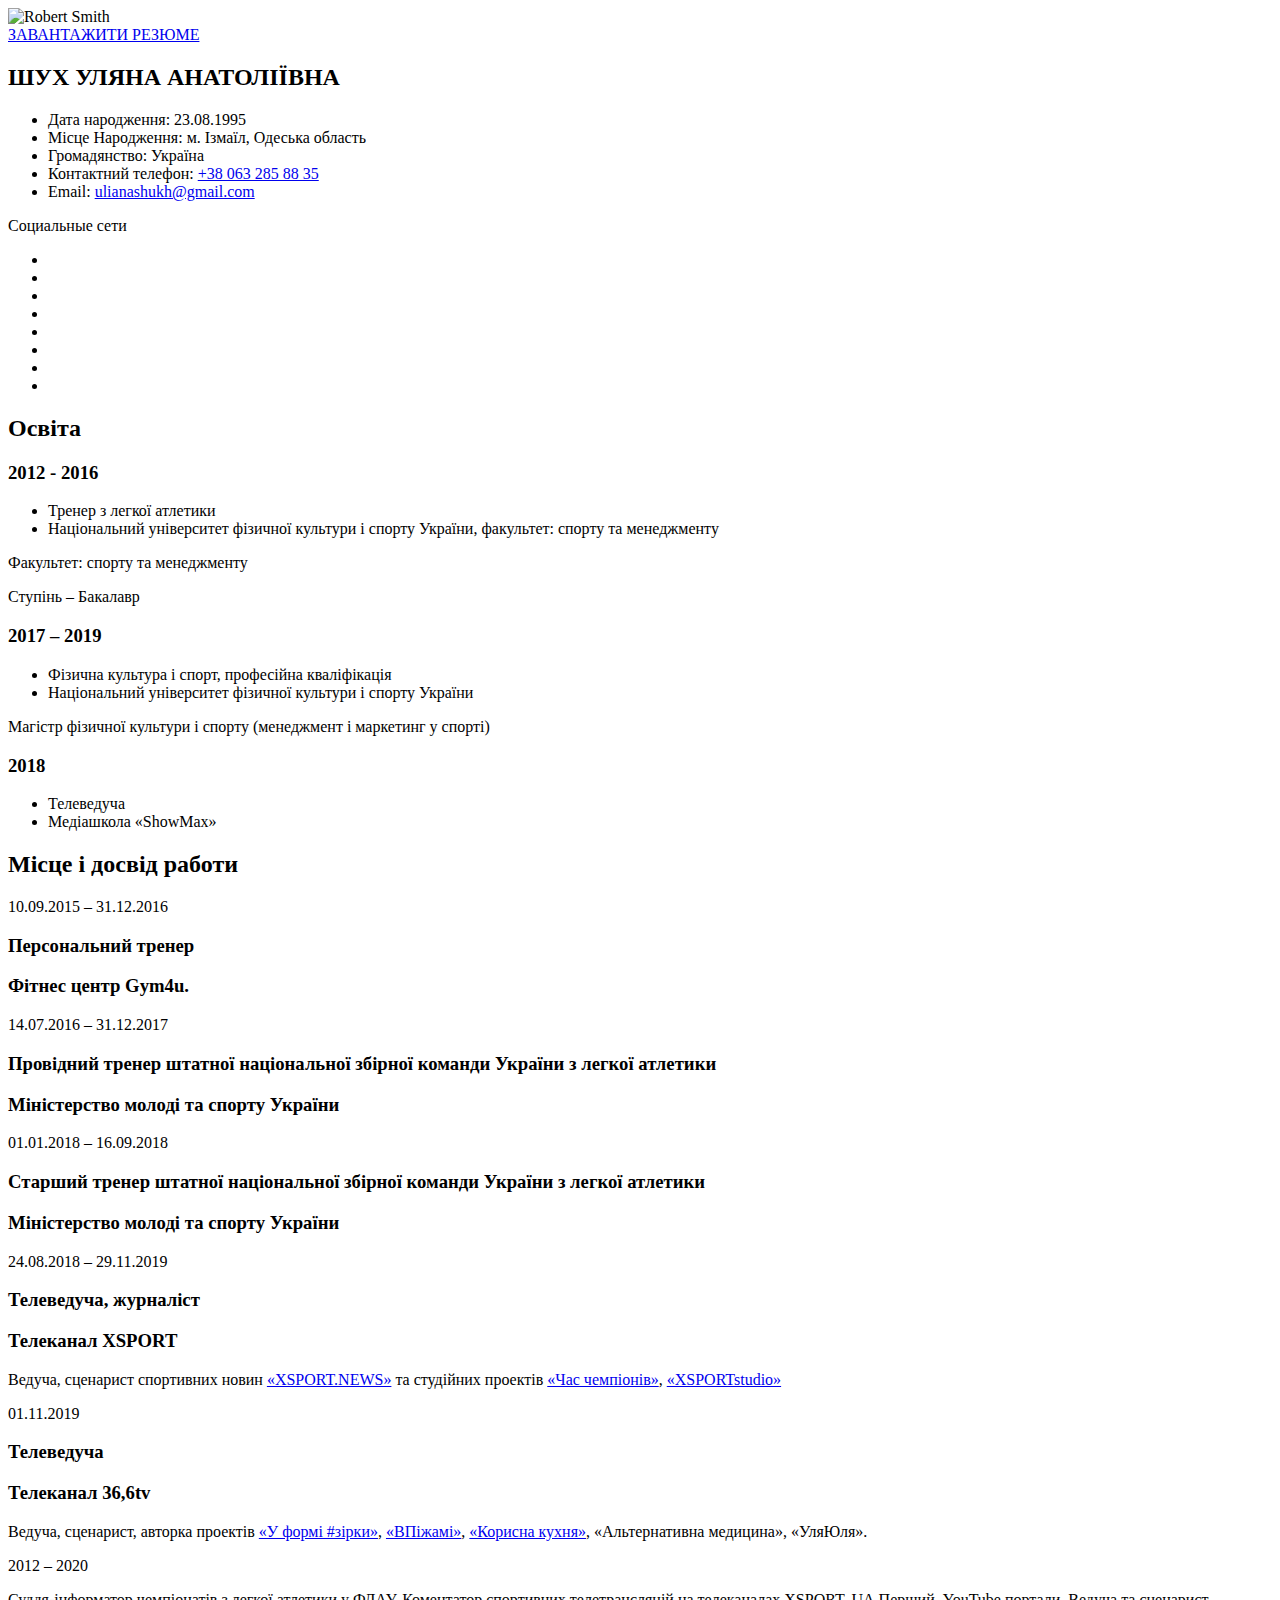
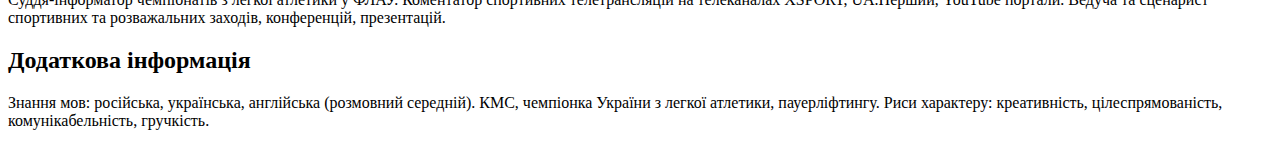
==== index.html @ e4f602ef "fix" ====
<!DOCTYPE html>
<html lang="en">
<head>
    <!-- Meta -->
    <meta charset="UTF-8"/>
    <meta http-equiv="X-UA-Compatible" content="IE=edge">
    <meta name="viewport" content="width=device-width, initial-scale=1">
    <meta name="description" content="RStill - CV/Resume">
    <meta name="keywords" content="cv, resume, portfolio, creative, modern">
    <meta name="author" content="Hamza Gourram">
    <!-- Page Title -->
    <title>RStill - CV/Resume</title>
    <!-- Styles -->
    <link rel="stylesheet" href="css/bootstrap.css">
    <link rel="stylesheet" href="css/font-awesome.min.css">
    <link rel="stylesheet" href="css/tootik.css">
    <link rel="stylesheet" href="css/magnific-popup.css">
    <link rel="stylesheet" href="css/swiper.css">
    <link rel="stylesheet" href="css/animate.css">
    <link rel="stylesheet" href="css/style.css">
    <!-- Light & Dark Color -->
    <link rel="stylesheet" id="light-dark" href="css/colors/light.css">
    <!-- Theme Color -->
    <link rel="stylesheet" id="colors" href="css/colors/color1-0487cc.css">
    <!-- Responsive style -->
    <link rel="stylesheet" href="css/responsive.css">
    <!-- Favicon -->
    <link rel="shortcut icon" type="image/ico" href="images/favicon.png">
    <!-- Google Fonts -->
    <link rel="stylesheet" href="https://fonts.googleapis.com/css?family=Oswald:300,400,700|PT+Sans+Narrow:400,700">
</head>
<body>
<div class="content">
    <!-- #LOADER# --> <!-- other loader : http://tobiasahlin.com/spinkit/ -->
    <div class="loading-overlay">
        <div class="spinner">
            <div class="rect1"></div>
            <div class="rect2"></div>
            <div class="rect3"></div>
            <div class="rect4"></div>
            <div class="rect5"></div>
        </div>
    </div>

</div>
<!-- #SCROLL-TOP# -->
<div class="scroll-top" data-tootik="" data-tootik-conf="invert no-arrow no-fading">
    <i class="fa fa-arrow-up"></i>
</div>
<!-- #CONTAINER# -->
<div class="container">
    <!-- #ABOUT# -->
    <section id="about" class="section section-about wow fadeInUp">
        <div class="profile">
            <div class="row">
                <div class="col-sm-4">
                    <div class="photo-profile">
                        <img src="images/avatar.jpg" alt="Robert Smith">
                    </div>
                    <a href="Шух Уляна резюме.doc" target="cv">
                        <div class="download-resume">
                            <i class="fa fa-cloud-download" aria-hidden="true"></i>
                            <span class="text-download">ЗАВАНТАЖИТИ РЕЗЮМЕ</span>
                        </div>
                    </a>
                </div>
                <div class="col-sm-8">
                    <div class="info-profile">
                        <h2>ШУХ УЛЯНА АНАТОЛІЇВНА</h2>
                        <div class="row">
                            <div class="col-sm-12 mt-10">
                                <ul class="ul-info">
                                    <li class="li-info">
                                        <span class="title-info">Дата народження: </span>
                                        <span class="info">23.08.1995</span>
                                    </li>
                                    <li class="li-info">
                                        <span class="title-info">Місце Народження: </span>
                                        <span class="info"> м. Ізмаїл, Одеська область</span>
                                    </li>
                                    <li class="li-info">
                                        <span class="title-info">Громадянство: </span>
                                        <span class="info">Україна</span>
                                    </li>
                                    <li class="li-info">
                                        <span class="title-info">Контактний телефон: </span>
                                        <span class="info"><a class="btn-link" href="tel:3800632858835">+38 063 285 88 35</a></span>
                                    </li>
                                    <li class="li-info">
                                        <span class="title-info">Email: </span>
                                        <span class="info"><a class="btn-link" href="mailto:ulianashukh@gmail.com">ulianashukh@gmail.com</a></span>
                                    </li>
                                </ul>
                            </div>

                            <div class="col-sm-12 mt-10">
                                <span class="title-links">Социальные сети</span>
                                <ul class="ul-social-links">
                                    <li class="li-social-links">
                                        <a href="https://www.facebook.com/uliana.shukh" data-tootik="Facebook"
                                           data-tootik-conf="square">
                                            <i class="fa fa-facebook" aria-hidden="true"></i>
                                        </a>
                                    </li>
                                    <li class="li-social-links">
                                        <a href="#" data-tootik="Twitter" data-tootik-conf="square"><i
                                            class="fa fa-twitter" aria-hidden="true"></i></a>
                                    </li>
                                    <li class="li-social-links">
                                        <a href="#" data-tootik="Google Plus" data-tootik-conf="square"><i
                                            class="fa fa-google-plus" aria-hidden="true"></i></a>
                                    </li>
                                    <li class="li-social-links">
                                        <a href="#" data-tootik="Linkedin" data-tootik-conf="square"><i
                                            class="fa fa-linkedin" aria-hidden="true"></i></a>
                                    </li>
                                    <li class="li-social-links">
                                        <a href="#" data-tootik="Dribbble" data-tootik-conf="square"><i
                                            class="fa fa-dribbble" aria-hidden="true"></i></a>
                                    </li>
                                    <li class="li-social-links">
                                        <a href="#" data-tootik="Pinterest" data-tootik-conf="square"><i
                                            class="fa fa-pinterest-p" aria-hidden="true"></i></a>
                                    </li>
                                    <li class="li-social-links">
                                        <a href="#" data-tootik="Vimeo" data-tootik-conf="square"><i class="fa fa-vimeo"
                                                                                                     aria-hidden="true"></i></a>
                                    </li>
                                    <li class="li-social-links">
                                        <a href="#" data-tootik="Behance" data-tootik-conf="square"><i
                                            class="fa fa-behance" aria-hidden="true"></i></a>
                                    </li>
                                </ul>
                            </div>
                        </div>
                    </div>
                </div>
            </div>
        </div>
    </section>
    <!-- #EDUCATION# -->
    <section id="education" class="section section-education wow fadeInUp" data-wow-offset="40">
        <div class="header-section">
            <h2 class="h2-section">Освіта</h2>
        </div>
        <div class="row">
            <!-- single education -->
            <div class="col-sm-4">
                <div class="education-content">
                    <div class="period">
                        <h3>2012 - 2016 </h3>
                    </div>
                    <ul class="ul-education">
                        <li class="li-specialty">
                            <div class="specialty">
                                <span class="education-icon"><i class="fa fa-file-text"></i></span>
                                <span class="specialty-name">Тренер з легкої атлетики</span>
                            </div>
                        </li>
                        <li class="li-university">
                            <div class="university">
                                <span class="education-icon"><i class="fa fa-university"></i></span>
                                <span class="university-name">Національний університет фізичної культури і спорту України, факультет: спорту та менеджменту</span>
                            </div>
                        </li>
                    </ul>
                    <p class="prg-education">
                        Факультет: спорту та менеджменту
                    </p>
                    <p class="prg-education">
                        Ступінь – Бакалавр
                    </p>
                </div>
            </div>
            <div class="col-sm-4">
                <div class="education-content">
                    <div class="period">
                        <h3>2017 – 2019</h3>
                    </div>
                    <ul class="ul-education">
                        <li class="li-specialty">
                            <div class="specialty">
                                <span class="education-icon"><i class="fa fa-file-text"></i></span>
                                <span class="specialty-name">Фізична культура і спорт, професійна кваліфікація</span>
                            </div>
                        </li>
                        <li class="li-university">
                            <div class="university">
                                <span class="education-icon"><i class="fa fa-university"></i></span>
                                <span class="university-name">Національний університет фізичної культури і спорту України</span>
                            </div>
                        </li>
                    </ul>
                    <p class="prg-education">Магістр фізичної культури і спорту (менеджмент і маркетинг у спорті)</p>
                </div>
            </div>
            <!-- / single education -->
            <!-- single education -->
            <div class="col-sm-4">
                <div class="education-content">
                    <div class="period">
                        <h3>2018</h3>
                    </div>
                    <ul class="ul-education">
                        <li class="li-specialty">
                            <div class="specialty">
                                <span class="education-icon"><i class="fa fa-file-text"></i></span>
                                <span class="specialty-name">Телеведуча</span>
                            </div>
                        </li>
                        <li class="li-university">
                            <div class="university">
                                <span class="education-icon"><i class="fa fa-university"></i></span>
                                <span class="university-name">Медіашкола «ShowMax»</span>
                            </div>
                        </li>
                    </ul>
                </div>
            </div>
            <!-- / single education -->
            <div class="clearfix"></div>
        </div>
    </section>
    <!-- #EXPERIENCE# -->
    <section id="experience" class="section section-experience wow fadeInUp" data-wow-offset="40">
        <div class="header-section">
            <h2 class="h2-section">Місце і досвід работи</h2>
        </div>
        <div class="row">
            <div class="col-md-10 col-md-offset-1">
                <div class="all-experience">
                    <!-- single experience -->
                    <div class="experience-content">
                        <span class="period-experience">10.09.2015 – 31.12.2016</span>
                        <h3 class="specialty-name">Персональний тренер</h3>
                        <h3 class="company-name">Фітнес центр Gym4u. </h3>
                    </div>
                    <!-- / single experience -->
                    <!-- single experience -->
                    <div class="experience-content">
                        <span class="period-experience">14.07.2016 – 31.12.2017</span>
                        <h3 class="specialty-name">Провідний тренер штатної національної збірної команди України з
                            легкої атлетики</h3>
                        <h3 class="company-name">Міністерство молоді та спорту України</h3>
                    </div>
                    <!-- / single experience -->
                    <!-- single experience -->
                    <div class="experience-content">
                        <span class="period-experience">01.01.2018 – 16.09.2018</span>
                        <h3 class="specialty-name">Старший тренер штатної національної збірної команди України з легкої
                            атлетики</h3>
                        <h3 class="company-name">Міністерство молоді та спорту України</h3>
                    </div>
                    <!-- / single experience -->
                    <!-- single experience -->
                    <div class="experience-content">
                        <span class="period-experience">24.08.2018 – 29.11.2019</span>
                        <h3 class="specialty-name">Телеведуча, журналіст</h3>
                        <h3 class="company-name">Телеканал XSPORT</h3>
                        <p class="prg-experience">
                            Ведуча, сценарист спортивних новин
                            <a class="btn-link"
                               href="https://www.youtube.com/watch?v=LKYdpkXQ7X0&list=PLp3A_MAY3h82nYWn-TlZmPXX358Zjs1hC&index=2"
                               target="_blank">«XSPORT.NEWS»</a>
                            та студійних проектів <a class="btn-link"
                                                     href="https://www.youtube.com/watch?v=8VH1r0RwEE0&t=576s"
                                                     target="_blank">«Час чемпіонів»</a>,
                            <a class="btn-link"
                               href="https://www.youtube.com/watch?v=KNBid8cqXUU&list=PLp3A_MAY3h830r8Bym9mxbstnNJk0Ia8Q&index=20"
                               target="_blank">«XSPORTstudio»</a>
                        </p>
                    </div>
                    <div class="experience-content">
                        <span class="period-experience">01.11.2019</span>
                        <h3 class="specialty-name">Телеведуча</h3>
                        <h3 class="company-name">Телеканал 36,6tv</h3>
                        <p class="prg-experience">
                            Ведуча, сценарист, авторка проектів
                            <a class="btn-link"
                               href="https://www.youtube.com/watch?v=B4GrgSyUKIA&list=PLp3A_MAY3h82lOvPXXKpkxhJaLwfg46ZH&index=6"
                               target="_blank">«У формі #зірки»</a>,
                            <a class="btn-link"
                               href="https://www.youtube.com/watch?v=IXKCr9SIGls&list=PLp3A_MAY3h814c1NunYogcoFn-JbVfKMP&index=3"
                               target="_blank">«ВПіжамі»</a>,
                            <a class="btn-link" href="https://www.youtube.com/watch?v=HczoPmeX-Xw " target="_blank">«Корисна
                                кухня»</a>,
                            «Альтернативна медицина», «УляЮля».
                        </p>
                    </div>
                    <div class="experience-content">
                        <span class="period-experience">2012 – 2020</span>
                        <p class="prg-experience">
                            Суддя-інформатор чемпіонатів з легкої атлетики у ФЛАУ. Коментатор спортивних телетрансляцій
                            на телеканалах XSPORT, UA.Перший, YouTube портали. Ведуча та сценарист спортивних та
                            розважальних заходів, конференцій, презентацій.
                        </p>
                    </div>
                    <!-- / single experience -->
                </div>
            </div>
        </div>
    </section>
    <!-- #INTERESTS# -->
    <section id="interests" class="section section-interests wow fadeInUp" data-wow-offset="40">
        <div class="header-section">
            <h2 class="h2-section">Додаткова інформація</h2>
        </div>
        <div class="text-interests">
            <p>
                Знання мов: російська, українська, англійська (розмовний середній). КМС, чемпіонка України з легкої атлетики, пауерліфтингу. Риси характеру: креативність, цілеспрямованість, комунікабельність, гручкість.
            </p>
        </div>
    </section>
</div>
<!-- #JQUERY-PLUGINS# -->
<script src="js/jquery.min.js"></script>
<script src="js/bootstrap.min.js"></script>
<script src="js/jquery.magnific-popup.min.js"></script>
<script src="js/swiper.min.js"></script>
<script src="js/jquery.easypiechart.min.js"></script>
<script src="js/wow.min.js"></script>
<script src="js/validator.min.js"></script>
<script src="js/form-scripts.js"></script>
<script src="js/script.js"></script>
</body>
</html>
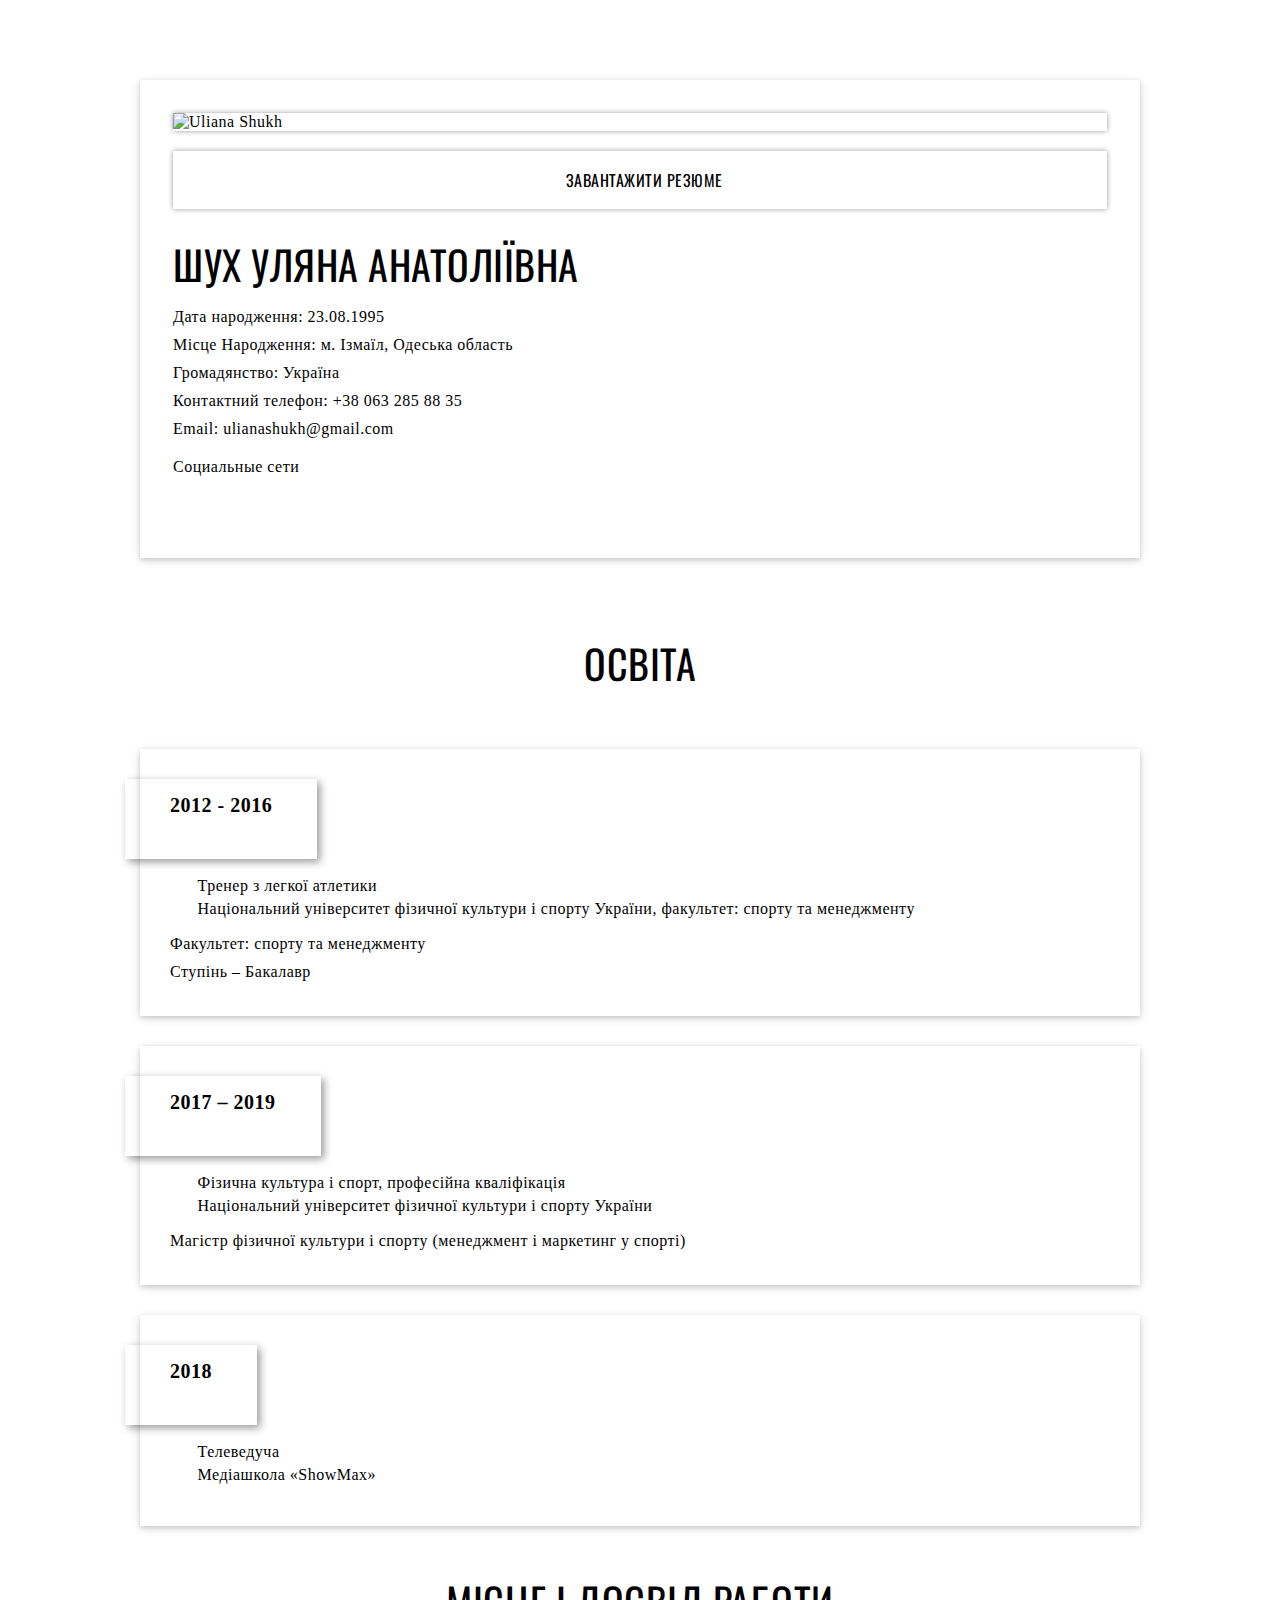
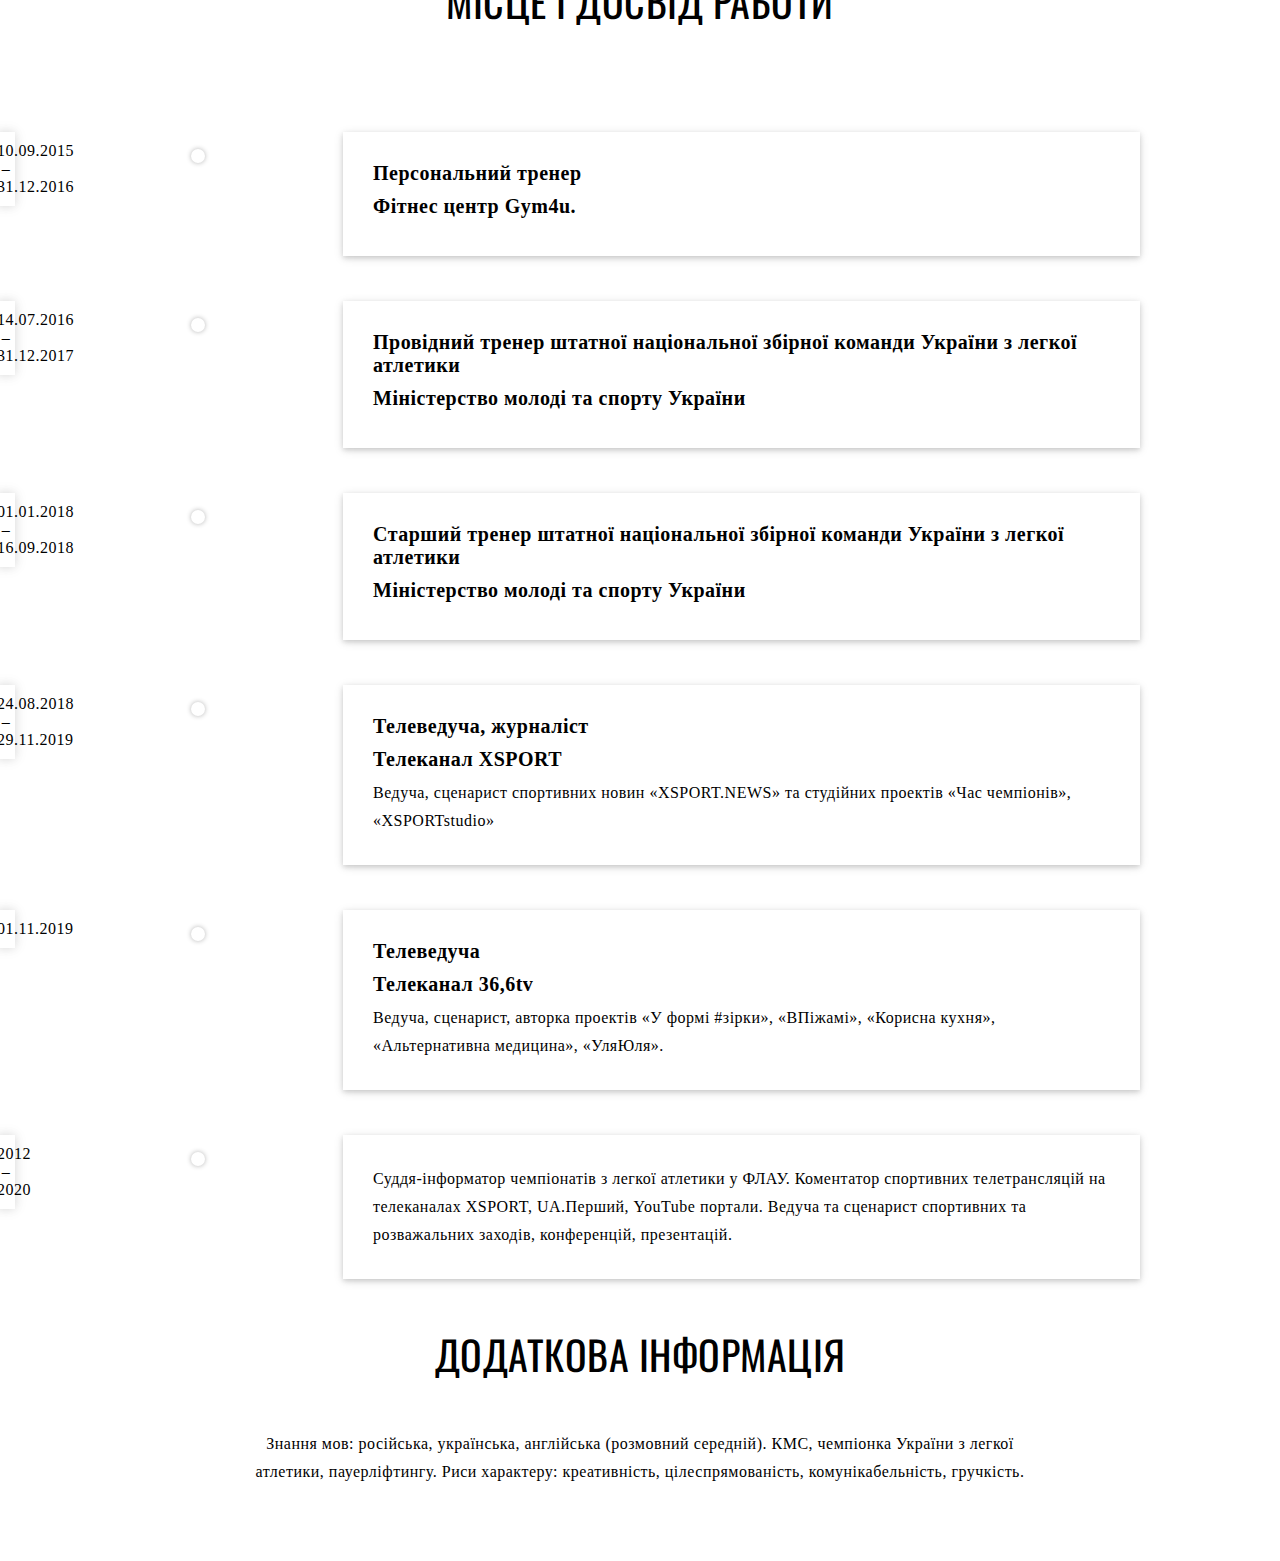
==== commit 87c35b30: "fix" ====
--- a/index.html
+++ b/index.html
@@ -9,7 +9,7 @@
     <meta name="keywords" content="cv, resume, portfolio, creative, modern">
     <meta name="author" content="Hamza Gourram">
     <!-- Page Title -->
-    <title>RStill - CV/Resume</title>
+    <title>Резюме</title>
     <!-- Styles -->
     <link rel="stylesheet" href="css/bootstrap.css">
     <link rel="stylesheet" href="css/font-awesome.min.css">
@@ -55,7 +55,7 @@
             <div class="row">
                 <div class="col-sm-4">
                     <div class="photo-profile">
-                        <img src="images/avatar.jpg" alt="Robert Smith">
+                        <img src="images/avatar.jpg" alt="Uliana Shukh">
                     </div>
                     <a href="Шух Уляна резюме.doc" target="cv">
                         <div class="download-resume">
--- a/css/style.css
+++ b/css/style.css
@@ -0,0 +1,1312 @@
+/*************************
+ * 
+ *
+ * 1 - LOADER
+ * 2 - MENU
+ * 3 - THEME-OPTION
+ * 4 - SCROLL-TOP
+ * 5 - CONTAINER
+ *     5-1 - ABOUT
+ *     5-2 - SKILLS
+ *     5-3 - EDUCATION
+ *     5-4 - EXPERIENCE
+ *     5-5 - PORTFOLIO
+ *     5-6 - PRICING
+ *     5-7 - TESTIMONIALS
+ *     5-8 - INTERESTS
+ *     5-9 - BLOG
+ *     5-10 - CONTACT-US
+ *
+ *
+ *************************/
+
+
+/****  COMMON SECTIONS STYLE ****/
+
+* {
+    letter-spacing: .5px;
+}
+
+html, body, div, span, applet, object, iframe, h1, h2, h3, h4, h5, h6, p, blockquote, pre, a, abbr, acronym, address, big, cite, code, del, dfn, em, font, ins, kbd, q, s, samp, small, strike, strong, sub, sup, tt, var, dl, dt, dd, ol, ul, li, fieldset, form, label, legend, table, caption, tbody, tfoot, thead, tr, th, td {
+    padding: 0;
+    margin: 0;
+}
+
+a, a:hover, a:focus {
+    text-decoration: none;
+    color: inherit;
+}
+
+ul {
+    list-style: none;
+}
+
+.section {
+    margin-bottom: 75px;
+}
+
+.section-about,
+.section-skills .professional-skills,
+.section-skills .additional-skills,
+.section-education .education-content,
+.section-experience .icon-experience,
+.section-experience .experience-content,
+.section-portfolio .item-portfolio,
+.section-pricing .pricing-content,
+.section-testimonials .swiper-slide,
+.section-blog .blog-content,
+.section-contact-us .form-content,
+.section-contact-us .info-content {
+    box-shadow: 0 2px 5px 0 rgba(0, 0, 0, 0.15), 0 2px 10px 0 rgba(0, 0, 0, 0.11);
+}
+
+.section .header-section {
+    text-align: center;
+}
+
+.section h2 {
+    display: inline-block;
+    font-weight: normal;
+    text-transform: uppercase;
+}
+
+.section .h2-section {
+    margin-bottom: 56px;
+}
+
+.section h2,
+.section-pricing .pricing-price .number {
+    font-size: 40px;
+}
+
+.menu .logo {
+    font-size: 38px;
+}
+
+.section h3 {
+    font-size: 20px;
+}
+
+.section p,
+.section h4,
+.section-about .available i,
+.section-about .available span,
+.theme-option h4,
+.section-contact-us input[type="submit"] {
+    font-size: 16px;
+}
+
+.section-about .li-social-links a,
+.section-pricing .most-populaire span,
+.section-blog .read-more,
+.section-blog .load-more span,
+.section-blog h4,
+.section-blog .blog-detail .ul-detail,
+.single-blog .populaire-posts ul {
+    font-size: 14px;
+}
+
+.section h2,
+.section-about .download-resume {
+    font-family: 'Oswald', sans-serif;
+}
+
+.section p {
+    line-height: 28px;
+}
+
+/**** CONTENT ****/
+
+.content {
+    font-family: 'PT Sans Narrow', sans-serif;
+    font-size: 16px;
+}
+
+.container {
+    width: 100%;
+    max-width: 1000px;
+    padding-right: 15px;
+    padding-left: 15px;
+    margin: 0 auto;
+}
+
+/**** 1 - LOADER ****/
+
+.loading-overlay {
+    padding-top: 13%;
+    position: fixed;
+    left: 0;
+    top: 0;
+    width: 100%;
+    height: 100%;
+    z-index: 99999;
+}
+
+.spinner {
+    margin: 100px auto;
+    width: 50px;
+    height: 50px;
+    text-align: center;
+    font-size: 10px;
+}
+
+.spinner > div {
+    height: 100%;
+    width: 6px;
+    display: inline-block;
+
+    -webkit-animation: sk-stretchdelay 1.2s infinite ease-in-out;
+    animation: sk-stretchdelay 1.2s infinite ease-in-out;
+}
+
+.spinner .rect2 {
+    -webkit-animation-delay: -1.1s;
+    animation-delay: -1.1s;
+}
+
+.spinner .rect3 {
+    -webkit-animation-delay: -1.0s;
+    animation-delay: -1.0s;
+}
+
+.spinner .rect4 {
+    -webkit-animation-delay: -0.9s;
+    animation-delay: -0.9s;
+}
+
+.spinner .rect5 {
+    -webkit-animation-delay: -0.8s;
+    animation-delay: -0.8s;
+}
+
+@-webkit-keyframes sk-stretchdelay {
+    0%, 40%, 100% {
+        -webkit-transform: scaleY(0.4)
+    }
+    20% {
+        -webkit-transform: scaleY(1.0)
+    }
+}
+
+@keyframes sk-stretchdelay {
+    0%, 40%, 100% {
+        transform: scaleY(0.4);
+        -webkit-transform: scaleY(0.4);
+    }
+    20% {
+        transform: scaleY(1.0);
+        -webkit-transform: scaleY(1.0);
+    }
+}
+
+/****  2 - MENU ****/
+
+.menu {
+    position: fixed;
+    left: -160px;
+    padding-top: 30px;
+    width: 160px;
+    height: 100%;
+    text-align: center;
+    box-shadow: 0 0 10px rgba(0, 0, 0, .1), 0 0 15px rgba(0, 0, 0, .08);
+    transition: left .6s;
+    z-index: 20;
+}
+
+.menu .logo {
+    display: inline-block;
+    padding: 9px 15px;
+    margin-bottom: 30px;
+    font-weight: bold;
+    text-transform: uppercase;
+}
+
+.menu .menu-content {
+    position: relative;
+    height: calc(100% - 127px);
+    overflow: auto;
+}
+
+.menu a {
+    display: block;
+    height: 47px;
+    line-height: 47px;
+    font-weight: bold;
+    transition: all .2s;
+    cursor: pointer;
+}
+
+.menu .open-menu {
+    position: absolute;
+    top: 0;
+    left: 160px;
+    width: 30px;
+    height: 30px;
+    padding-top: 3px;
+    cursor: pointer;
+}
+
+/****  3 - THEME-OPTION ****/
+
+.theme-option {
+    position: fixed;
+    right: -227px;
+    top: 50px;
+    padding: 20px 30px;
+    text-align: center;
+    border-right: none;
+    border-bottom-left-radius: 5px;
+    transition: right .6s;
+    z-index: 30;
+}
+
+.theme-option .light-dark-theme li {
+    display: inline-block;
+}
+
+.theme-option i {
+    transition: all .4s;
+}
+
+.theme-option .light-dark-theme span {
+    display: inline-block;
+    margin: 13px 20px 20px;
+    width: 34px;
+    height: 34px;
+    border-radius: 50%;
+    font-size: 12px;
+    line-height: 32px;
+    cursor: pointer;
+}
+
+.theme-option .light span {
+    background-color: #ffffff;
+}
+
+.theme-option .dark span {
+    background-color: #000000;
+    color: #ffffff;
+}
+
+.theme-option .dark i {
+    opacity: 0;
+}
+
+.theme-option .colors-theme h4 {
+    margin-bottom: 14px;
+}
+
+.theme-option .colors-theme li {
+    display: inline-block;
+}
+
+.theme-option .colors-theme span {
+    display: inline-block;
+    margin: 4px 2px;
+    width: 34px;
+    height: 34px;
+    border-radius: 50%;
+    font-size: 12px;
+    line-height: 32px;
+    cursor: pointer;
+}
+
+.theme-option .colors-theme i {
+    color: #ffffff;
+    opacity: 0;
+}
+
+.theme-option .color1 span {
+    background-color: #0487cc;
+}
+
+.theme-option .color1 i {
+    opacity: 1;
+}
+
+.theme-option .color2 span {
+    background-color: #f23a3a;
+}
+
+.theme-option .color3 span {
+    background-color: #2eac6d;
+}
+
+.theme-option .color4 span {
+    background-color: #f35b25;
+}
+
+.theme-option .color5 span {
+    background-color: #f6416c;
+}
+
+.theme-option .color6 span {
+    background-color: #ff9999;
+}
+
+.theme-option .color7 span {
+    background-color: #00adb5;
+}
+
+.theme-option .color8 span {
+    background-color: #00cf95;
+}
+
+.theme-option .color9 span {
+    background-color: #827055;
+}
+
+.theme-option .color10 span {
+    background-color: #8200ff;
+}
+
+.theme-option .color11 span {
+    background-color: #e4c144;
+}
+
+.theme-option .color12 span {
+    background-color: #5457a6;
+}
+
+.theme-option .open-theme {
+    position: absolute;
+    width: 40px;
+    height: 40px;
+    top: -2px;
+    left: -40px;
+    padding-top: 6px;
+    padding-right: 4px;
+    border-right: none;
+    border-top-left-radius: 5px;
+    border-bottom-left-radius: 5px;
+    cursor: pointer;
+}
+
+/****  4 - SCROLL-TOP ****/
+
+.scroll-top {
+    display: none;
+    position: fixed;
+    width: 45px;
+    height: 45px;
+    right: 45px;
+    bottom: 50px;
+    border-radius: 50%;
+    text-align: center;
+    line-height: 45px;
+    opacity: .7;
+    cursor: pointer;
+    z-index: 10;
+    transition: all .3s;
+}
+
+.scroll-top:hover {
+    opacity: 1;
+    box-shadow: 0 0 10px rgba(0, 0, 0, .1), 0 0 15px rgba(0, 0, 0, .08);
+}
+
+/****  5 - CONTAINER ****/
+
+/****  5-1 - ABOUT ****/
+
+.section-about {
+    margin-top: 80px;
+    margin-bottom: 75px;
+}
+
+.section-about .profile {
+    padding: 33px 33px 22px;
+}
+
+.section-about .photo-profile {
+    margin-bottom: 20px;
+}
+
+.section-about .photo-profile img {
+    display: block;
+    width: 100%;
+    box-shadow: 0 0 5px rgba(0, 0, 0, .4);
+}
+
+.section-about .download-resume {
+    margin-bottom: 25px;
+    padding: 17px 5px;
+    text-align: center;
+    box-shadow: 0 0 5px rgba(0, 0, 0, .4);
+    transition: all .3s;
+}
+
+.section-about .download-resume:hover {
+    box-shadow: 0 0 8px rgba(0, 0, 0, .30), 0 0 12px rgba(0, 0, 0, .20);
+}
+
+.section-about .text-download {
+    padding-left: 8px;
+}
+
+.section-about .available {
+    text-align: center;
+}
+
+.section-about h2 {
+    padding-bottom: 4px;
+}
+
+.section-about h3 {
+    padding-bottom: 20px;
+}
+
+.section-about p {
+    padding-bottom: 27px;
+}
+
+.section-about .li-info {
+    padding-bottom: 10px;
+}
+
+.section-about .title-info {
+    display: inline-block;
+}
+
+.section-about .title-links {
+    display: inline-block;
+}
+
+.section-about .ul-social-links {
+    margin-top: 10px;
+}
+
+.section-about .li-social-links {
+    display: inline-block;
+    margin: 0 5px 12px;
+}
+
+.section-about .li-social-links a {
+    display: inline-block;
+    width: 34px;
+    height: 34px;
+    line-height: 34px;
+    text-align: center;
+    transition: all .2s;
+}
+
+/****  5-2 - SKILLS ****/
+
+.section-skills .h2-section {
+    margin-bottom: 88px;
+}
+
+.section-skills .professional-skills,
+.section-skills .additional-skills {
+    padding: 0 30px 30px;
+}
+
+.section-skills .title-skills {
+    text-align: center;
+}
+
+.section-skills h3 {
+    display: inline-block;
+    position: relative;
+    top: -32px;
+    padding: 18px 28px;
+    box-shadow: 0 0 6px rgba(0, 0, 0, .3);
+}
+
+.section-skills .skill-value {
+    position: absolute;
+    right: 45px;
+}
+
+.section-skills .progress {
+    height: 14px;
+    margin-bottom: 13px;
+    border-radius: 0px;
+    box-shadow: 0 0 5px rgba(0, 0, 0, .4);
+}
+
+.section-skills .progress-bar {
+    height: 14px;
+    box-shadow: 0 0 5px rgba(0, 0, 0, .4);
+}
+
+.section-skills .circle {
+    padding-bottom: 20px;
+    text-align: center;
+}
+
+.section-skills .chart-percentage {
+    position: absolute;
+    width: 100%;
+    top: 45px;
+    left: 0;
+    font-weight: bold;
+}
+
+.section-skills .chart canvas {
+    width: 114px;
+    height: 114px;
+}
+
+.section-skills .other .skill {
+    padding-bottom: 6px;
+}
+
+.section-skills .other-skills i {
+    margin-right: 5px;
+}
+
+/****  5-3 - EDUCATION ****/
+
+.section-education {
+    margin-bottom: 45px;
+}
+
+.section-education .education-content {
+    margin-bottom: 30px;
+    padding: 30px;
+}
+
+.section-education h3 {
+    margin-bottom: 18px;
+    display: inline-block;
+    padding: 15px 45px;
+    min-height: 50px;
+    position: relative;
+    left: -45px;
+    box-shadow: 3px 3px 8px rgba(0, 0, 0, .4);
+}
+
+.section-education h3::before {
+    content: '';
+    position: absolute;
+    top: 52px;
+    left: 0px;
+    border-width: 5px 7px;
+    border-style: solid;
+    border-color: transparent;
+    transition: all .6s;
+}
+
+.section-education .ul-education {
+    margin-bottom: 12px;
+}
+
+.section-education .li-specialty {
+    margin-bottom: 5px;
+}
+
+.section-education .education-icon {
+    display: inline-block;
+    width: 23px;
+}
+
+/****  5-4 - EXPERIENCE ****/
+
+.section-experience {
+    margin-bottom: 30px;
+}
+
+.section-experience .icon-experience {
+    display: inline-block;
+    margin-left: 161px;
+    padding: 8px 13px;
+}
+
+.section-experience .all-experience {
+    margin-left: 180px;
+    padding-top: 45px;
+    padding-left: 23px;
+}
+
+.section-experience .experience-content {
+    padding: 30px;
+    margin-bottom: 45px;
+}
+
+.section-experience .experience-content::before {
+    content: '';
+    position: absolute;
+    left: 191px;
+    margin-top: -13px;
+    width: 14px;
+    height: 14px;
+    border-radius: 50%;
+    box-shadow: 0 0 5px rgba(0, 0, 0, .3);
+}
+
+.section-experience .period-experience {
+    display: inline-block;
+    position: absolute;
+    left: -3px;
+    margin-top: -30px;
+    width: 18px;
+    padding-top: 10px;
+    padding-bottom: 10px;
+    text-align: center;
+    box-shadow: 0 0 10px rgba(0, 0, 0, .1), 0 0 15px rgba(0, 0, 0, .08);
+}
+
+.section-experience .specialty-name {
+    margin-bottom: 10px;
+}
+
+.section-experience .company-name {
+    margin-bottom: 8px;
+}
+
+/****  5-5 - PORTFOLIO ****/
+
+.section-portfolio {
+    margin-bottom: 45px;
+}
+
+.section-portfolio .filter-portfolio {
+    margin-bottom: 46px;
+    text-align: center;
+}
+
+.section-portfolio .filter-portfolio li {
+    display: inline-block;
+    padding: 6px 20px;
+    margin: 0px 7px 14px;
+    cursor: pointer;
+    transition: all .8s;
+}
+
+.section-portfolio .filter-portfolio li:hover {
+    box-shadow: 0 0 10px rgba(0, 0, 0, .1), 0 0 15px rgba(0, 0, 0, .08);
+}
+
+.section-portfolio .filter-portfolio li.active {
+    box-shadow: 0 0 10px rgba(0, 0, 0, .1), 0 0 15px rgba(0, 0, 0, .08);
+}
+
+.section-portfolio .item-portfolio {
+    margin-bottom: 30px;
+    position: relative;
+    overflow: hidden;
+    transition: all .8s;
+}
+
+.section-portfolio .item-overlay {
+    position: absolute;
+    padding: 30px;
+    left: 0;
+    top: 0;
+    bottom: 0;
+    right: 0;
+    background-color: rgba(0, 0, 0, .4);
+    z-index: 1;
+    opacity: 0;
+    transition: all .4s;
+}
+
+.section-portfolio .item-portfolio:hover .item-overlay {
+    opacity: 1;
+}
+
+.section-portfolio h3 {
+    position: relative;
+    bottom: 40px;
+    margin-top: 15px;
+    opacity: 0;
+    transition: all .5s;
+}
+
+.section-portfolio .item-portfolio:hover h3 {
+    bottom: 0;
+    opacity: 1;
+}
+
+.section-portfolio .item-overlay .icon-search,
+.section-portfolio .item-overlay .icon-plus {
+    position: relative;
+    display: inline-block;
+    top: 40px;
+    margin-right: 26px;
+    cursor: pointer;
+    transition: all .5s;
+}
+
+.section-portfolio .item-portfolio:hover .icon-search,
+.section-portfolio .item-portfolio:hover .icon-plus {
+    opacity: 1;
+    top: 0;
+}
+
+.section-portfolio .item-portfolio img {
+    width: 100%;
+    transition: all 2s;
+}
+
+.section-portfolio .item-portfolio:hover img {
+    transform: scale(1.3, 1.3) rotate(5deg);
+}
+
+/****  5-6 - PRICING ****/
+
+.section-pricing {
+    margin-bottom: 45px;
+}
+
+.section-pricing .row {
+    margin-right: 0;
+    margin-left: 0;
+    text-align: center;
+}
+
+.section-pricing .row div[class^="col-"] {
+    padding-right: 0;
+    padding-left: 0;
+
+}
+
+.section-pricing div[class^="col-"]:nth-child(2) .pricing-content {
+    position: relative;
+    z-index: 1;
+}
+
+.section-pricing .pricing-content {
+    margin-bottom: 30px;
+}
+
+.section-pricing .most-populaire span {
+    display: inline-block;
+    margin-bottom: -4px;
+    position: relative;
+    top: -10px;
+    padding: 3px 16px;
+    background-color: #60c250;
+    font-weight: bold;
+}
+
+.section-pricing .most-populaire span::before {
+    content: '';
+    position: absolute;
+    top: 0;
+    left: -12px;
+    width: 12px;
+    height: 10px;
+    border-width: 5px 6px;
+    border-style: solid;
+    border-color: transparent;
+    border-right-color: #2c6f21;
+    border-bottom-color: #2c6f21;
+}
+
+.section-pricing .pricing-title h3 {
+    padding: 37px 0;
+    font-weight: bold;
+}
+
+.section-pricing .pricing-title h3.h3-most-populaire {
+    padding-top: 14px;
+}
+
+.section-pricing .pricing-price {
+    padding: 12px 0;
+    transition: all .3s;
+}
+
+.section-pricing .pricing-price .number {
+    vertical-align: middle;
+}
+
+.section-pricing .pricing-price .dolar,
+.section-pricing .pricing-price .mo {
+    font-weight: bold;
+}
+
+.section-pricing .pricing-detail {
+    padding: 23px;
+}
+
+.section-pricing .pricing-detail .line-detail {
+    padding-bottom: 22px;
+}
+
+.section-pricing .pricing-detail .line-detail:last-child {
+    padding-bottom: 0;
+}
+
+.section-pricing .line-detail .new {
+    display: inline-block;
+    margin-left: 5px;
+    padding: 2px 6px;
+    font-size: 11px;
+    background-color: #60c250;
+}
+
+.section-pricing .pricing-buy h3 {
+    padding: 30px 0;
+    font-weight: bold;
+    transition: all .4s;
+}
+
+.section-pricing .pricing-content:hover .pricing-price,
+.section-pricing .pricing-content:hover .pricing-buy {
+    text-shadow: 0 0 6px rgba(0, 0, 0, .7);
+}
+
+/****  5-7 - TESTIMONIALS ****/
+
+.section-testimonials {
+    margin-bottom: 60px;
+}
+
+.section-testimonials .swiper-container {
+    cursor: move;
+}
+
+.section-testimonials .personal-info {
+    padding-top: 20px;
+    padding-bottom: 12px;
+    text-align: center;
+}
+
+.section-testimonials img {
+    margin-bottom: 10px;
+    width: 103px;
+    border-radius: 50%;
+}
+
+.section-testimonials .personal-text {
+    padding: 20px;
+}
+
+.section-testimonials .fa-quote-left {
+    margin-right: 5px;
+}
+
+.section-testimonials .fa-quote-right {
+    margin-left: 5px;
+}
+
+.section-testimonials .swiper-pagination {
+    position: relative;
+    margin-top: 40px;
+}
+
+.section-testimonials .swiper-pagination span {
+    width: 12px;
+    height: 12px;
+    transition: all .2s;
+}
+
+.section-testimonials span.swiper-pagination-bullet-active {
+    transform: rotate(45deg);
+    border-radius: 0;
+}
+
+/****  5-8 - INTERESTS ****/
+
+.section-interests .h2-section {
+    margin-bottom: 46px;
+}
+
+.section-interests .swiper-container {
+    cursor: move;
+}
+
+.section-interests p {
+    margin-bottom: 34px;
+    margin-right: 10%;
+    margin-left: 10%;
+    text-align: center;
+}
+
+.section-interests .swiper-slide {
+    padding-top: 30px;
+    height: 120px;
+    text-align: center;
+    box-shadow: 0 0 10px rgba(0, 0, 0, .2), 0 0 15px rgba(0, 0, 0, .15);
+}
+
+.section-interests .swiper-slide div {
+    height: 45px;
+}
+
+.section-interests img {
+    max-width: 45px;
+}
+
+.section-interests h4 {
+    font-weight: bold;
+}
+
+/****  5-9 - BLOG ****/
+
+.section-blog .blog-content {
+    margin-bottom: 30px;
+}
+
+.section-blog img {
+    width: 100%;
+    max-height: 300px;
+}
+
+.section-blog .blog-detail {
+    padding: 25px 30px;
+}
+
+.section-blog h4 {
+    margin-bottom: 12px;
+}
+
+.section-blog h3 {
+    margin-bottom: 10px;
+    font-weight: bold;
+}
+
+.section-blog .blog-detail ul {
+    margin-bottom: 6px;
+}
+
+.section-blog ul li {
+    display: inline-block;
+}
+
+.section-blog .blog-detail .ul-detail li:nth-child(1),
+.section-blog .blog-detail .ul-detail li:nth-child(2) {
+    margin-right: 30px;
+}
+
+.section-blog .blog-detail ul i {
+    margin-right: 7px;
+}
+
+.section-blog p {
+    margin-bottom: 13px;
+}
+
+.section-blog .read-more {
+    display: inline-block;
+    padding: 7px 24px;
+    border-radius: 3px;
+    box-shadow: 0 0 10px rgba(0, 0, 0, .2);
+    transition: all .3s;
+}
+
+.section-blog .load-more {
+    margin-top: 20px;
+    text-align: center;
+}
+
+.section-blog .load-more span {
+    display: inline-block;
+    padding: 7px 28px;
+    box-shadow: 0 0 10px rgba(0, 0, 0, .1), 0 0 15px rgba(0, 0, 0, .08);
+    transition: all .3s;
+}
+
+.section-blog .load-more span:hover {
+    box-shadow: 0 0 10px rgba(0, 0, 0, .3), 0 0 15px rgba(0, 0, 0, .1);
+}
+
+/* more blog */
+
+.more-blog {
+    margin-top: 50px;
+    margin-bottom: 65px;
+}
+
+.more-blog .pagination-blog {
+    margin-top: 35px;
+    text-align: center;
+}
+
+.more-blog .pagination-blog a {
+    display: inline-block;
+    width: 28px;
+    height: 28px;
+    line-height: 28px;
+    box-shadow: 0 0 5px rgba(0, 0, 0, .1), 0 0 10px rgba(0, 0, 0, .05);
+    transition: all .3s;
+}
+
+/* single blog */
+
+.single-blog {
+    margin-top: 70px;
+    margin-bottom: 56px;
+}
+
+.single-blog .blog-content {
+    margin-bottom: 5px;
+}
+
+.single-blog img {
+    max-height: 380px;
+}
+
+.single-blog .line {
+    display: block;
+    margin-top: 21px;
+    margin-bottom: 21px;
+    height: 1px;
+}
+
+.single-blog blockquote {
+    margin-top: 24px;
+    margin-bottom: 22px;
+    margin-left: 14px;
+    padding: 15px;
+    border-left: 6px solid #0487cc;
+}
+
+.single-blog .blog-detail {
+    margin-top: 30px;
+}
+
+.single-blog .comments .personal-info .name-date-reply {
+    margin-left: 10px;
+    display: inline-block;
+    vertical-align: middle;
+}
+
+.single-blog .comments img {
+    width: 77px;
+    border-radius: 50%;
+}
+
+.single-blog .comments .date {
+    margin-bottom: 0;
+}
+
+.single-blog .comments .reply {
+    display: inline-block;
+    padding: 2px 5px;
+    margin-top: 10px;
+    font-weight: bold;
+    font-size: 13px;
+}
+
+.single-blog .comments p {
+    margin-top: 12px;
+    margin-bottom: 0;
+}
+
+.single-blog .first-div {
+    margin-top: 0;
+}
+
+.single-blog .load-more-comments h3,
+.single-blog .leave-comment h3 {
+    margin-bottom: 0;
+    font-weight: normal;
+}
+
+.single-blog .load-more-comments i {
+    margin-left: 12px;
+}
+
+.single-blog .leave-comment h3 {
+    margin-bottom: 35px;
+}
+
+.single-blog .leave-comment input,
+.single-blog .leave-comment textarea {
+    display: block;
+    width: 100%;
+    border: none;
+    background-color: transparent;
+    transition: all .3s;
+}
+
+.single-blog .leave-comment input {
+    margin-bottom: 22px;
+    height: 40px;
+}
+
+.single-blog .leave-comment textarea {
+    margin-bottom: 30px;
+    max-width: 100%;
+    min-width: 100%;
+    height: 100px;
+    max-height: 300px;
+}
+
+.single-blog .leave-comment input[type="submit"] {
+    margin-bottom: 0;
+    width: 100px;
+    height: 45px;
+    border-bottom: none;
+    border-radius: 2px;
+    font-weight: bold;
+    transition: all .3s;
+}
+
+.single-blog .populaire-posts h3,
+.single-blog .tags h3,
+.single-blog .archive h3 {
+    margin-bottom: 8px;
+}
+
+.single-blog .populaire-posts h3 {
+    margin-bottom: 24px;
+}
+
+.single-blog .post-content {
+    margin-top: 16px;
+    min-height: 52px;
+    clear: both;
+}
+
+.single-blog .populaire-posts img {
+    float: left;
+    margin-right: 12px;
+    max-width: 78px;
+    max-height: 52px;
+    height: 100%;
+    margin-top: 2px;
+}
+
+.single-blog .populaire-posts h4 {
+    margin-bottom: 2px;
+    font-weight: bold;
+}
+
+.single-blog .populaire-posts h4:hover {
+    text-decoration: underline;
+}
+
+.single-blog .populaire-posts .ul-detail i {
+    margin-right: 4px;
+}
+
+.single-blog .tags h3,
+.single-blog .archive h3 {
+    margin-bottom: 19px;
+}
+
+.single-blog .tags li {
+    margin-top: 8px;
+    margin-right: 6px;
+}
+
+.single-blog .tags li a {
+    display: inline-block;
+    padding: 4px 9px;
+    border-radius: 2px;
+    font-weight: bold;
+    transition: all .3s;
+}
+
+.single-blog .archive li {
+    display: block;
+    margin-top: 4px;
+}
+
+.single-blog .archive li:hover {
+    text-decoration: underline;
+}
+
+/****  5-10 - CONTACT-US ****/
+
+.section-contact-us {
+    margin-bottom: 50px;
+}
+
+.section-contact-us .form-content {
+    margin-bottom: 30px;
+    padding: 35px 40px 40px;
+}
+
+.section-contact-us h3 {
+    margin-bottom: 35px;
+}
+
+.section-contact-us input,
+.section-contact-us textarea {
+    display: block;
+    width: 100%;
+    border: none;
+    background-color: transparent;
+    transition: all .3s;
+}
+
+.section-contact-us input {
+    margin-bottom: 22px;
+    height: 40px;
+}
+
+.section-contact-us textarea {
+    margin-bottom: 30px;
+    max-width: 100%;
+    min-width: 100%;
+    height: 100px;
+    max-height: 300px;
+}
+
+.section-contact-us input[type="submit"] {
+    margin-bottom: 5px;
+    width: 123px;
+    height: 45px;
+    border-bottom: none;
+    font-weight: bold;
+    transition: all .3s;
+}
+
+.section-contact-us .info-content {
+    margin-bottom: 30px;
+    padding: 35px 30px 40px;
+    min-height: 435px;
+}
+
+.section-contact-us .info-content div {
+    margin-bottom: 25px;
+}
+
+.section-contact-us .info-icon {
+    display: inline-block;
+    margin-right: 13px;
+    padding-top: 10px;
+    padding-right: 2px;
+    width: 46px;
+    height: 46px;
+    text-align: center;
+    border-radius: 3px;
+}
+
+.section-contact-us .info-text {
+    display: inline-block;
+    padding: 10px 15px;
+    vertical-align: top;
+    width: calc(100% - 66px);
+    border-radius: 3px;
+    min-height: 42px;
+}
+
+.section-contact-us .info-text::before {
+    content: '';
+    position: absolute;
+    margin-top: 4px;
+    margin-left: -31px;
+    width: 16px;
+    height: 16px;
+    border-width: 8px;
+    border-style: solid;
+    border-color: transparent;
+}
+
+.section-contact-us .social-links {
+    text-align: center;
+    box-shadow: 0 0 10px rgba(0, 0, 0, .2), 0 0 15px rgba(0, 0, 0, .15);
+}
+
+.section-contact-us .social-links li {
+    display: inline-block;
+    margin: 30px;
+    width: 30px;
+    opacity: .85;
+    transition: all .2s;
+}
+
+.section-contact-us .social-links li:hover {
+    opacity: 1;
+}
+
+.mt-10 {
+    margin-top: 10px;
+}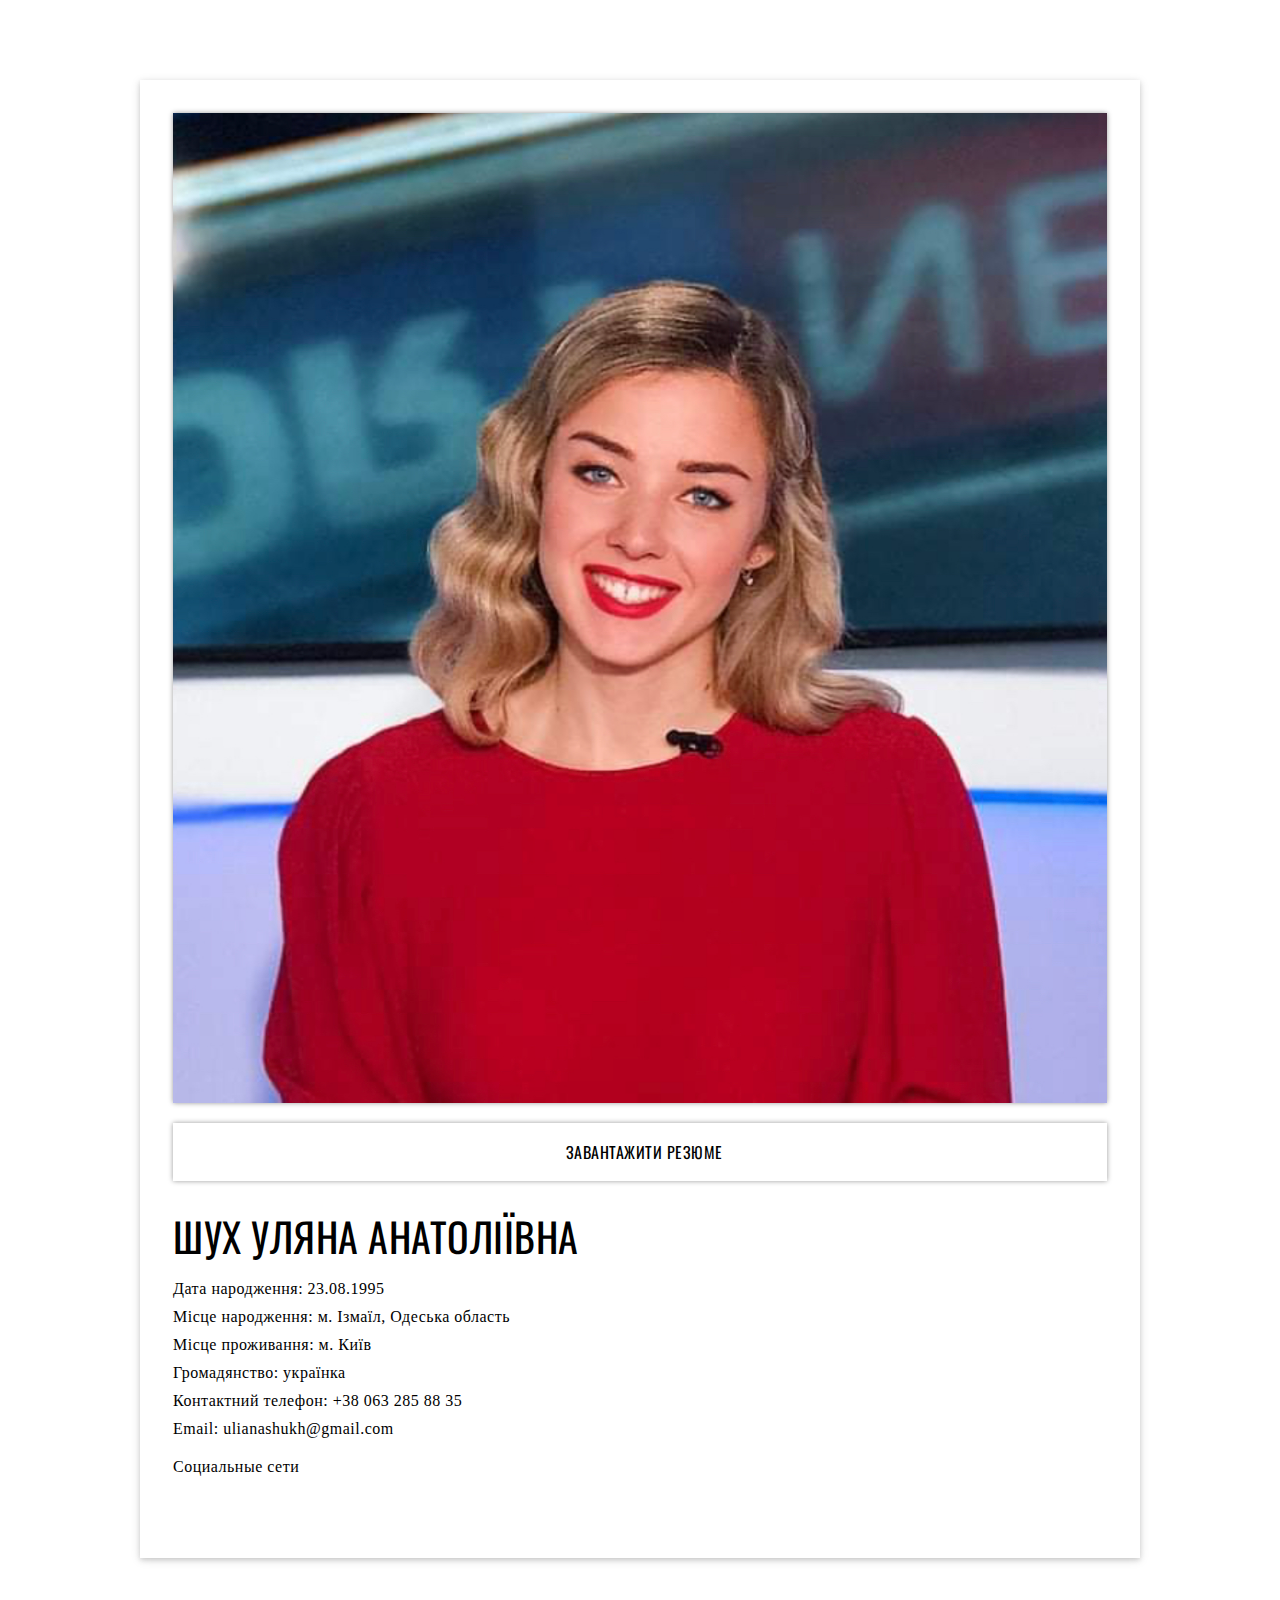
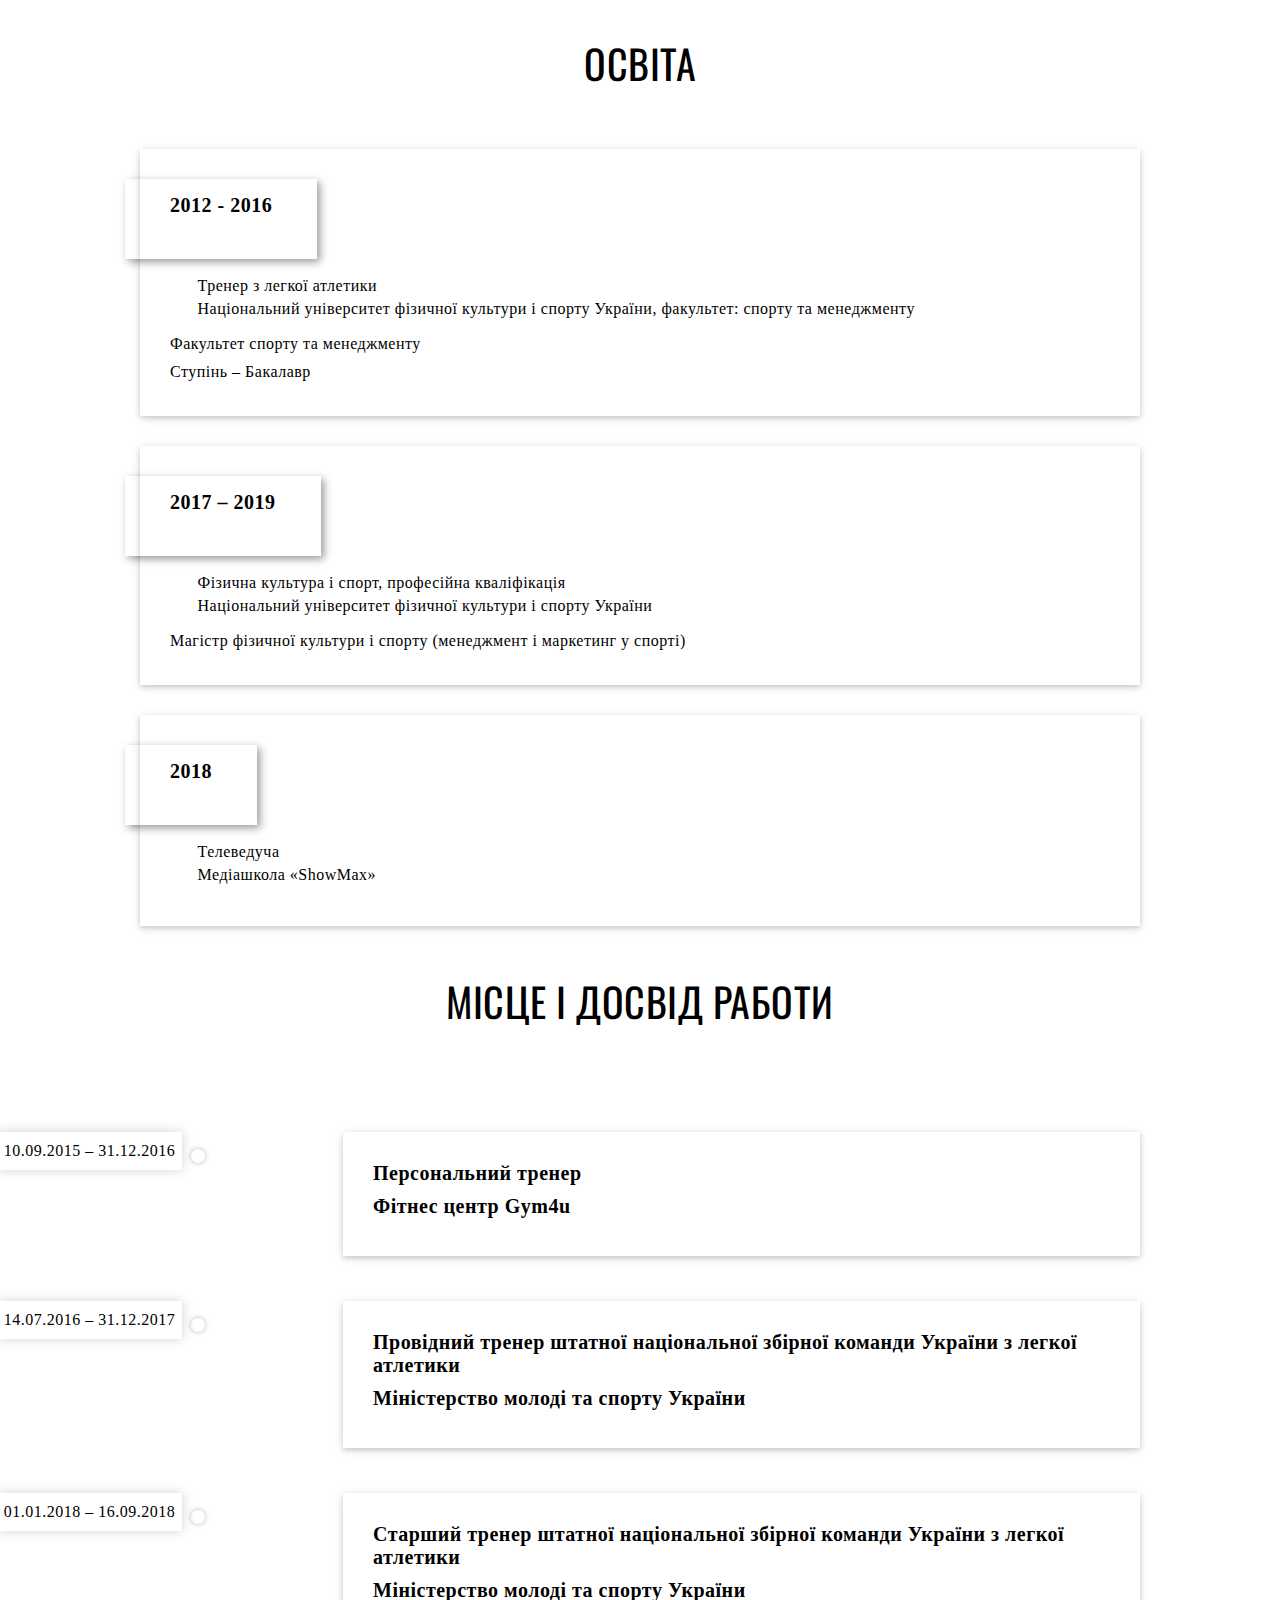
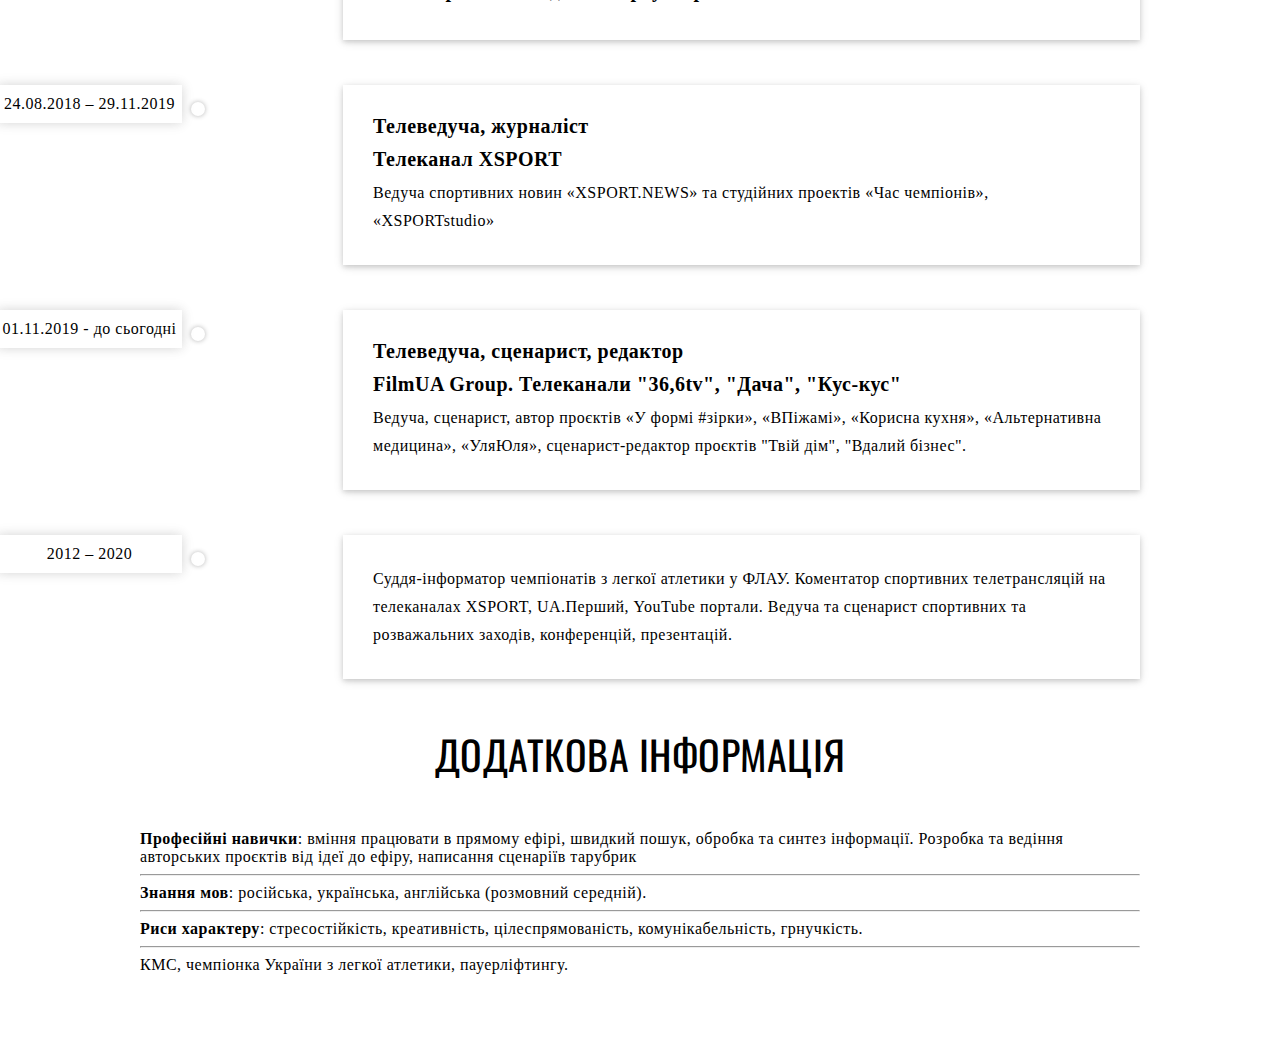
==== commit b94df06f: "fix" ====
--- a/index.html
+++ b/index.html
@@ -55,7 +55,7 @@
             <div class="row">
                 <div class="col-sm-4">
                     <div class="photo-profile">
-                        <img src="images/avatar.jpg" alt="Uliana Shukh">
+                        <img src="images/avatar2.PNG" alt="Uliana Shukh">
                     </div>
                     <a href="Шух Уляна резюме.doc" target="cv">
                         <div class="download-resume">
@@ -72,15 +72,19 @@
                                 <ul class="ul-info">
                                     <li class="li-info">
                                         <span class="title-info">Дата народження: </span>
-                                        <span class="info">23.08.1995</span>
-                                    </li>
-                                    <li class="li-info">
-                                        <span class="title-info">Місце Народження: </span>
+                                        <span class="info"> 23.08.1995</span>
+                                    </li>
+                                    <li class="li-info">
+                                        <span class="title-info">Місце народження: </span>
                                         <span class="info"> м. Ізмаїл, Одеська область</span>
                                     </li>
                                     <li class="li-info">
+                                        <span class="title-info">Місце проживання: </span>
+                                        <span class="info"> м. Київ</span>
+                                    </li>
+                                    <li class="li-info">
                                         <span class="title-info">Громадянство: </span>
-                                        <span class="info">Україна</span>
+                                        <span class="info">українка</span>
                                     </li>
                                     <li class="li-info">
                                         <span class="title-info">Контактний телефон: </span>
@@ -165,7 +169,7 @@
                         </li>
                     </ul>
                     <p class="prg-education">
-                        Факультет: спорту та менеджменту
+                        Факультет спорту та менеджменту
                     </p>
                     <p class="prg-education">
                         Ступінь – Бакалавр
@@ -233,7 +237,7 @@
                     <div class="experience-content">
                         <span class="period-experience">10.09.2015 – 31.12.2016</span>
                         <h3 class="specialty-name">Персональний тренер</h3>
-                        <h3 class="company-name">Фітнес центр Gym4u. </h3>
+                        <h3 class="company-name">Фітнес центр Gym4u </h3>
                     </div>
                     <!-- / single experience -->
                     <!-- single experience -->
@@ -258,7 +262,7 @@
                         <h3 class="specialty-name">Телеведуча, журналіст</h3>
                         <h3 class="company-name">Телеканал XSPORT</h3>
                         <p class="prg-experience">
-                            Ведуча, сценарист спортивних новин
+                            Ведуча спортивних новин
                             <a class="btn-link"
                                href="https://www.youtube.com/watch?v=LKYdpkXQ7X0&list=PLp3A_MAY3h82nYWn-TlZmPXX358Zjs1hC&index=2"
                                target="_blank">«XSPORT.NEWS»</a>
@@ -271,11 +275,11 @@
                         </p>
                     </div>
                     <div class="experience-content">
-                        <span class="period-experience">01.11.2019</span>
-                        <h3 class="specialty-name">Телеведуча</h3>
-                        <h3 class="company-name">Телеканал 36,6tv</h3>
+                        <span class="period-experience">01.11.2019 - до сьогодні</span>
+                        <h3 class="specialty-name">Телеведуча, сценарист, редактор</h3>
+                        <h3 class="company-name">FilmUA Group. Телеканали "36,6tv", "Дача", "Кус-кус" </h3>
                         <p class="prg-experience">
-                            Ведуча, сценарист, авторка проектів
+                            Ведуча, сценарист, автор проєктів
                             <a class="btn-link"
                                href="https://www.youtube.com/watch?v=B4GrgSyUKIA&list=PLp3A_MAY3h82lOvPXXKpkxhJaLwfg46ZH&index=6"
                                target="_blank">«У формі #зірки»</a>,
@@ -284,7 +288,7 @@
                                target="_blank">«ВПіжамі»</a>,
                             <a class="btn-link" href="https://www.youtube.com/watch?v=HczoPmeX-Xw " target="_blank">«Корисна
                                 кухня»</a>,
-                            «Альтернативна медицина», «УляЮля».
+                            «Альтернативна медицина», «УляЮля», сценарист-редактор проєктів "Твій дім", "Вдалий бізнес".
                         </p>
                     </div>
                     <div class="experience-content">
@@ -305,10 +309,16 @@
         <div class="header-section">
             <h2 class="h2-section">Додаткова інформація</h2>
         </div>
-        <div class="text-interests">
-            <p>
-                Знання мов: російська, українська, англійська (розмовний середній). КМС, чемпіонка України з легкої атлетики, пауерліфтингу. Риси характеру: креативність, цілеспрямованість, комунікабельність, гручкість.
-            </p>
+        <div class="text-interests text-center">
+
+                <strong>Професійні навички</strong>: вміння працювати в прямому ефірі, швидкий пошук, обробка та синтез інформації. Розробка та ведіння авторських проєктів від ідеї до ефіру, написання сценаріїв тарубрик
+            <hr>
+                <strong>Знання мов</strong>: російська, українська, англійська (розмовний середній). <br>
+            <hr>
+                <strong>Риси характеру</strong>: стресостійкість, креативність, цілеспрямованість, комунікабельність, грнучкість.  <br>
+            <hr>
+                КМС, чемпіонка України з легкої атлетики, пауерліфтингу.
+
         </div>
     </section>
 </div>
@@ -323,4 +333,4 @@
 <script src="js/form-scripts.js"></script>
 <script src="js/script.js"></script>
 </body>
-</html>+</html>
--- a/css/style.css
+++ b/css/style.css
@@ -640,7 +640,7 @@
     position: absolute;
     left: -3px;
     margin-top: -30px;
-    width: 18px;
+    width: 185px;
     padding-top: 10px;
     padding-bottom: 10px;
     text-align: center;
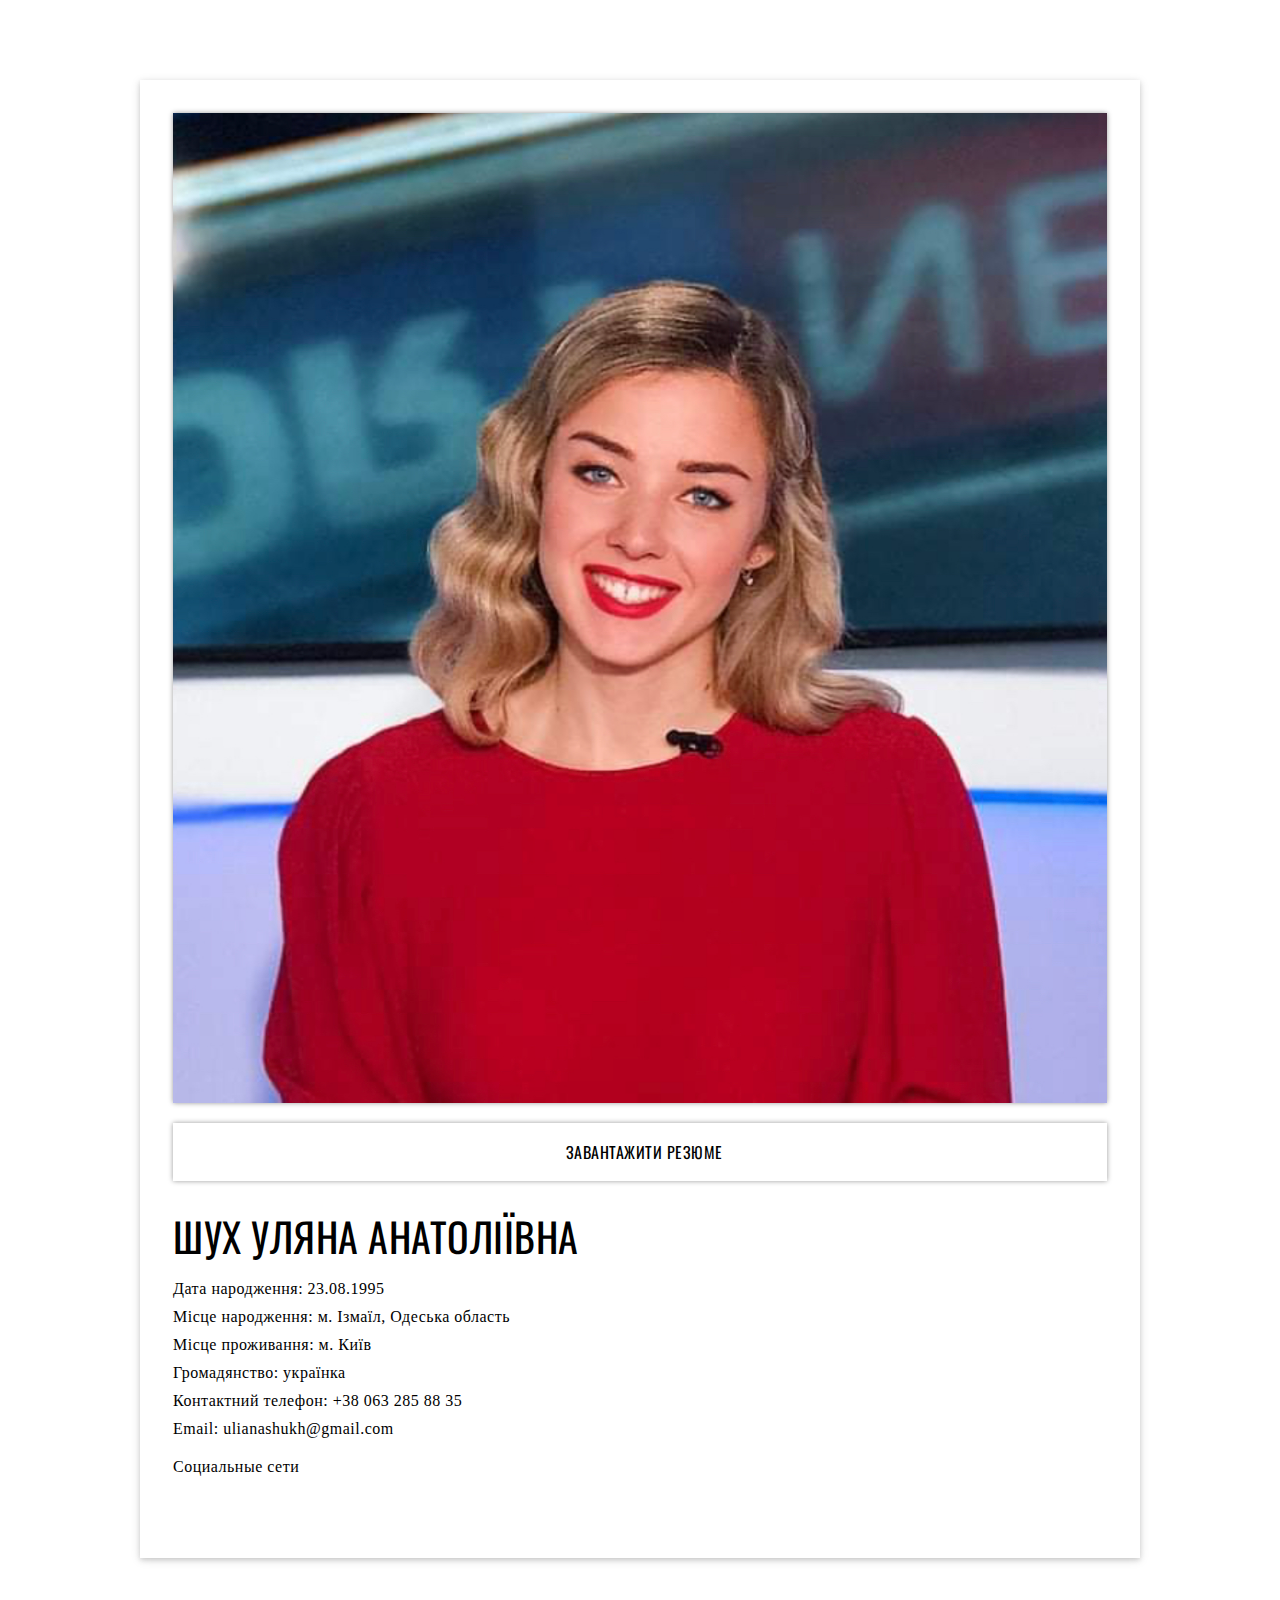
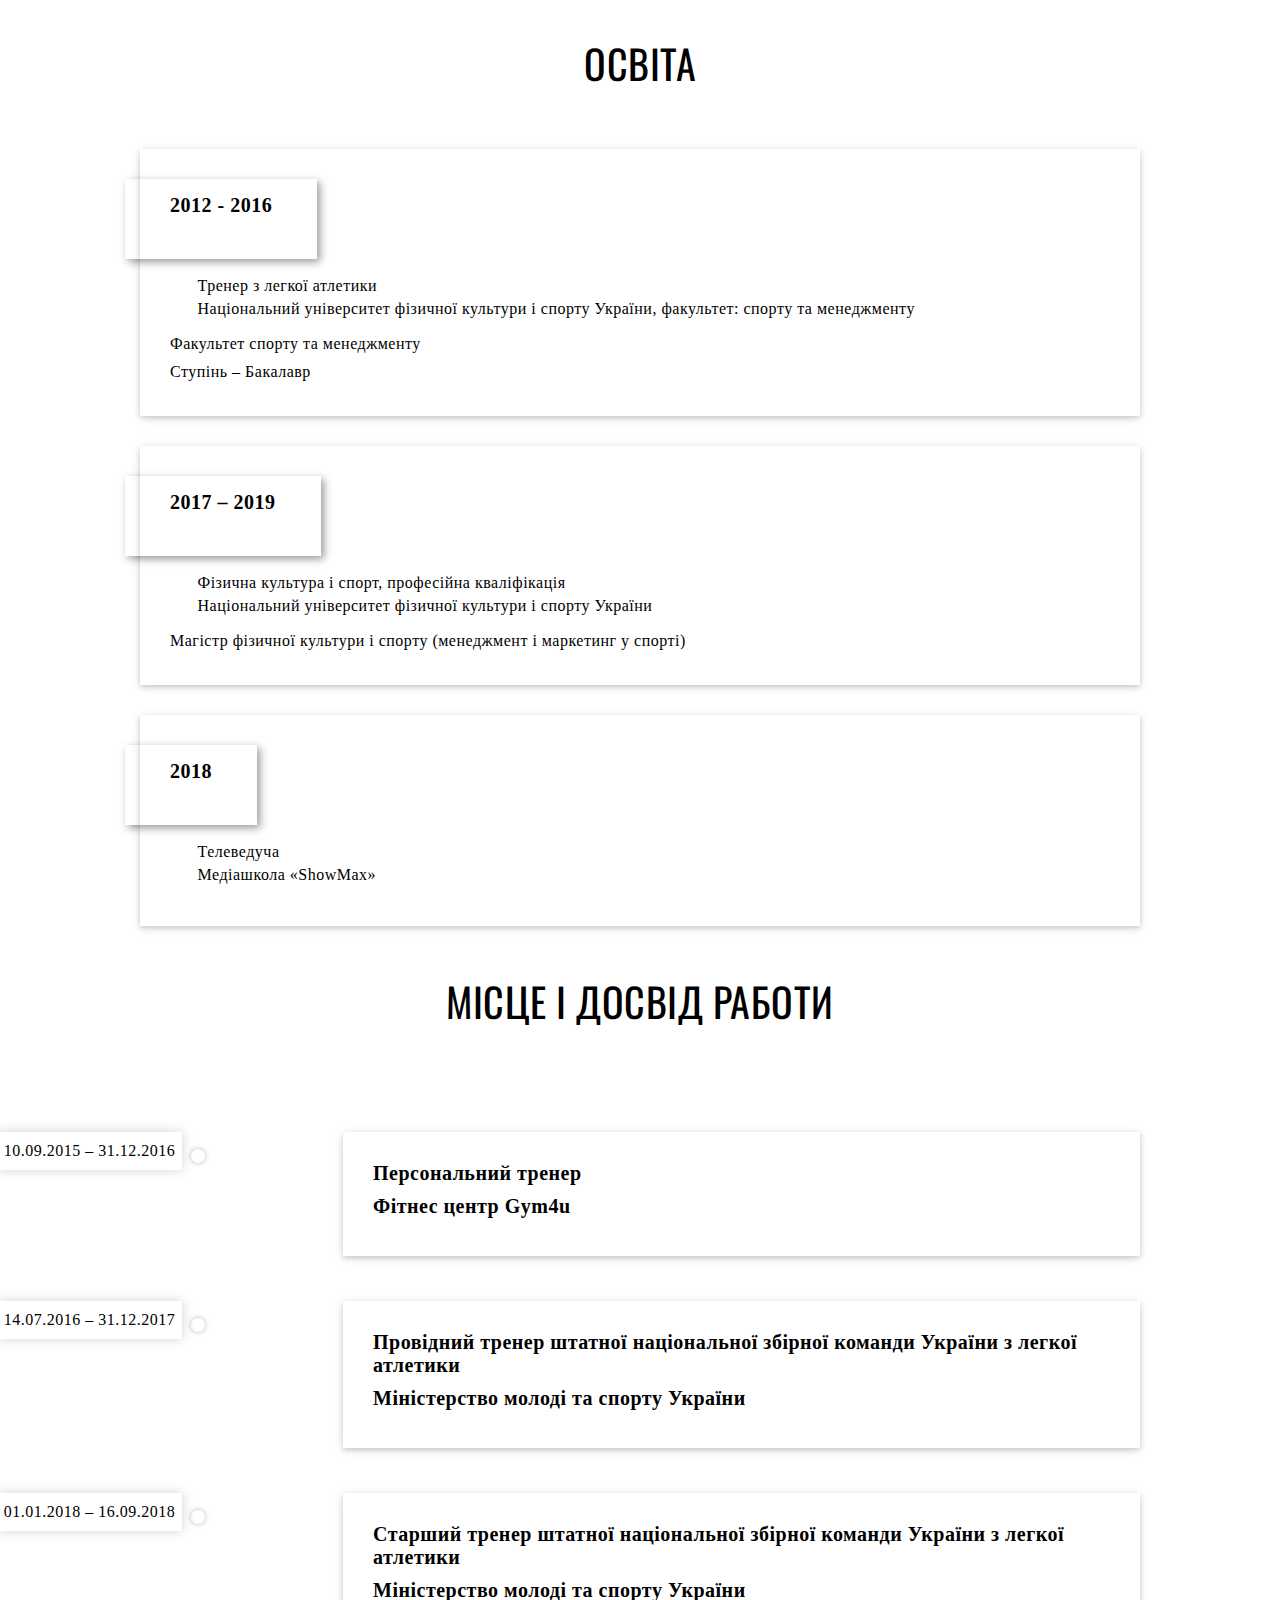
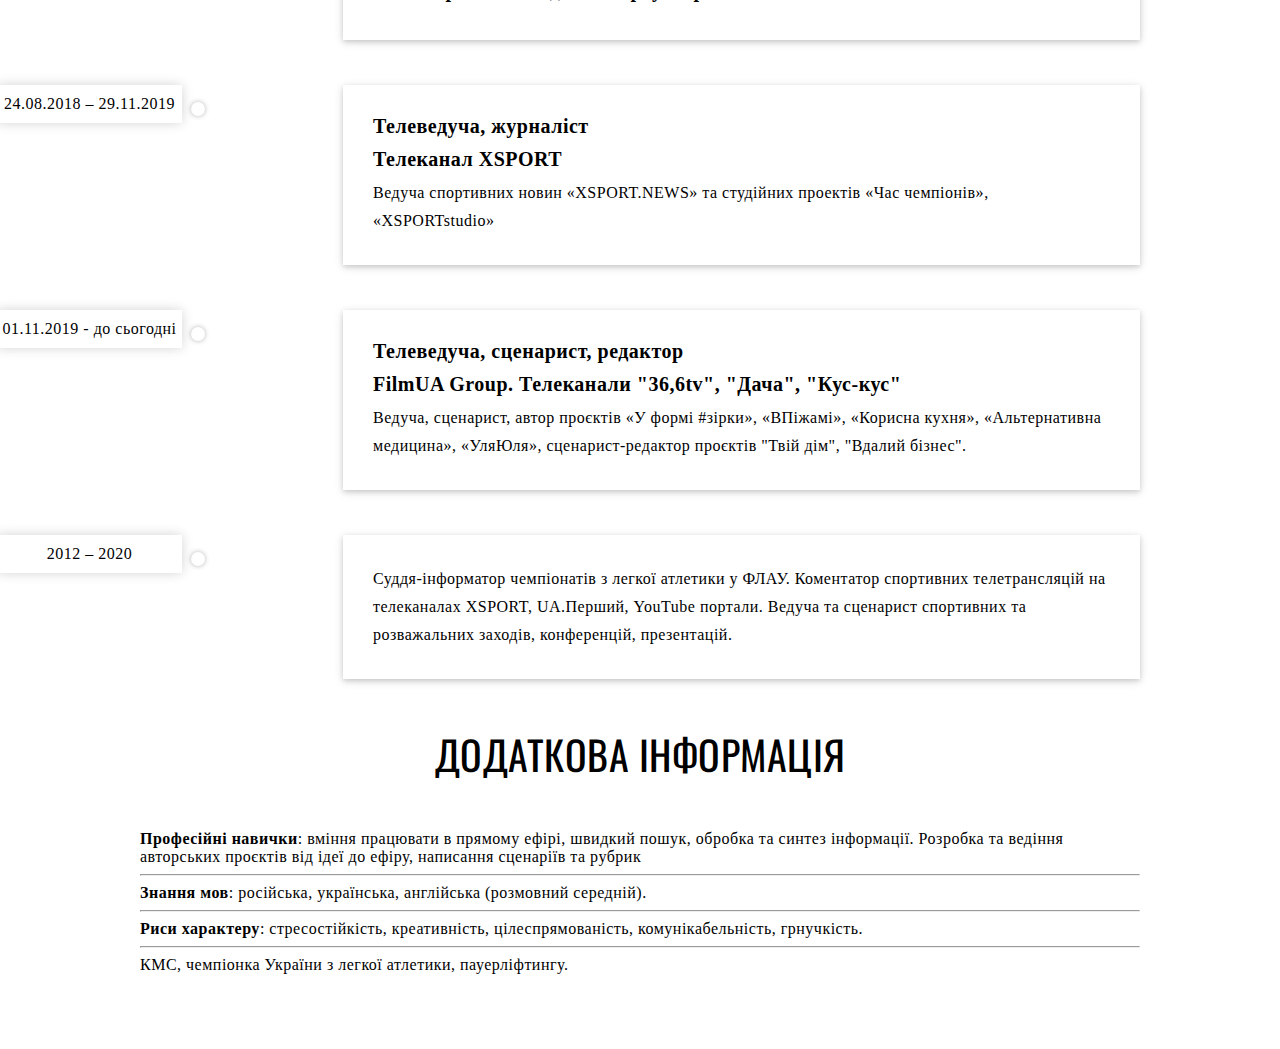
==== commit 375a560f: "fix" ====
--- a/index.html
+++ b/index.html
@@ -107,33 +107,14 @@
                                         </a>
                                     </li>
                                     <li class="li-social-links">
-                                        <a href="#" data-tootik="Twitter" data-tootik-conf="square"><i
-                                            class="fa fa-twitter" aria-hidden="true"></i></a>
+                                        <a href="https://www.instagram.com/ulishukh/?hl=ru" data-tootik="Instagram" data-tootik-conf="square"><i
+                                            class="fa fa-instagram" aria-hidden="true"></i></a>
                                     </li>
                                     <li class="li-social-links">
-                                        <a href="#" data-tootik="Google Plus" data-tootik-conf="square"><i
-                                            class="fa fa-google-plus" aria-hidden="true"></i></a>
-                                    </li>
-                                    <li class="li-social-links">
-                                        <a href="#" data-tootik="Linkedin" data-tootik-conf="square"><i
-                                            class="fa fa-linkedin" aria-hidden="true"></i></a>
-                                    </li>
-                                    <li class="li-social-links">
-                                        <a href="#" data-tootik="Dribbble" data-tootik-conf="square"><i
-                                            class="fa fa-dribbble" aria-hidden="true"></i></a>
-                                    </li>
-                                    <li class="li-social-links">
-                                        <a href="#" data-tootik="Pinterest" data-tootik-conf="square"><i
-                                            class="fa fa-pinterest-p" aria-hidden="true"></i></a>
-                                    </li>
-                                    <li class="li-social-links">
-                                        <a href="#" data-tootik="Vimeo" data-tootik-conf="square"><i class="fa fa-vimeo"
-                                                                                                     aria-hidden="true"></i></a>
-                                    </li>
-                                    <li class="li-social-links">
-                                        <a href="#" data-tootik="Behance" data-tootik-conf="square"><i
-                                            class="fa fa-behance" aria-hidden="true"></i></a>
-                                    </li>
+                                        <a href="tg://resolve?domain=ulishu" data-tootik="Telegram" data-tootik-conf="square">
+                                            <i class="fa fa-telegram" aria-hidden="true"></i></a>
+                                    </li>
+
                                 </ul>
                             </div>
                         </div>
@@ -311,7 +292,7 @@
         </div>
         <div class="text-interests text-center">
 
-                <strong>Професійні навички</strong>: вміння працювати в прямому ефірі, швидкий пошук, обробка та синтез інформації. Розробка та ведіння авторських проєктів від ідеї до ефіру, написання сценаріїв тарубрик
+                <strong>Професійні навички</strong>: вміння працювати в прямому ефірі, швидкий пошук, обробка та синтез інформації. Розробка та ведіння авторських проєктів від ідеї до ефіру, написання сценаріїв та рубрик
             <hr>
                 <strong>Знання мов</strong>: російська, українська, англійська (розмовний середній). <br>
             <hr>
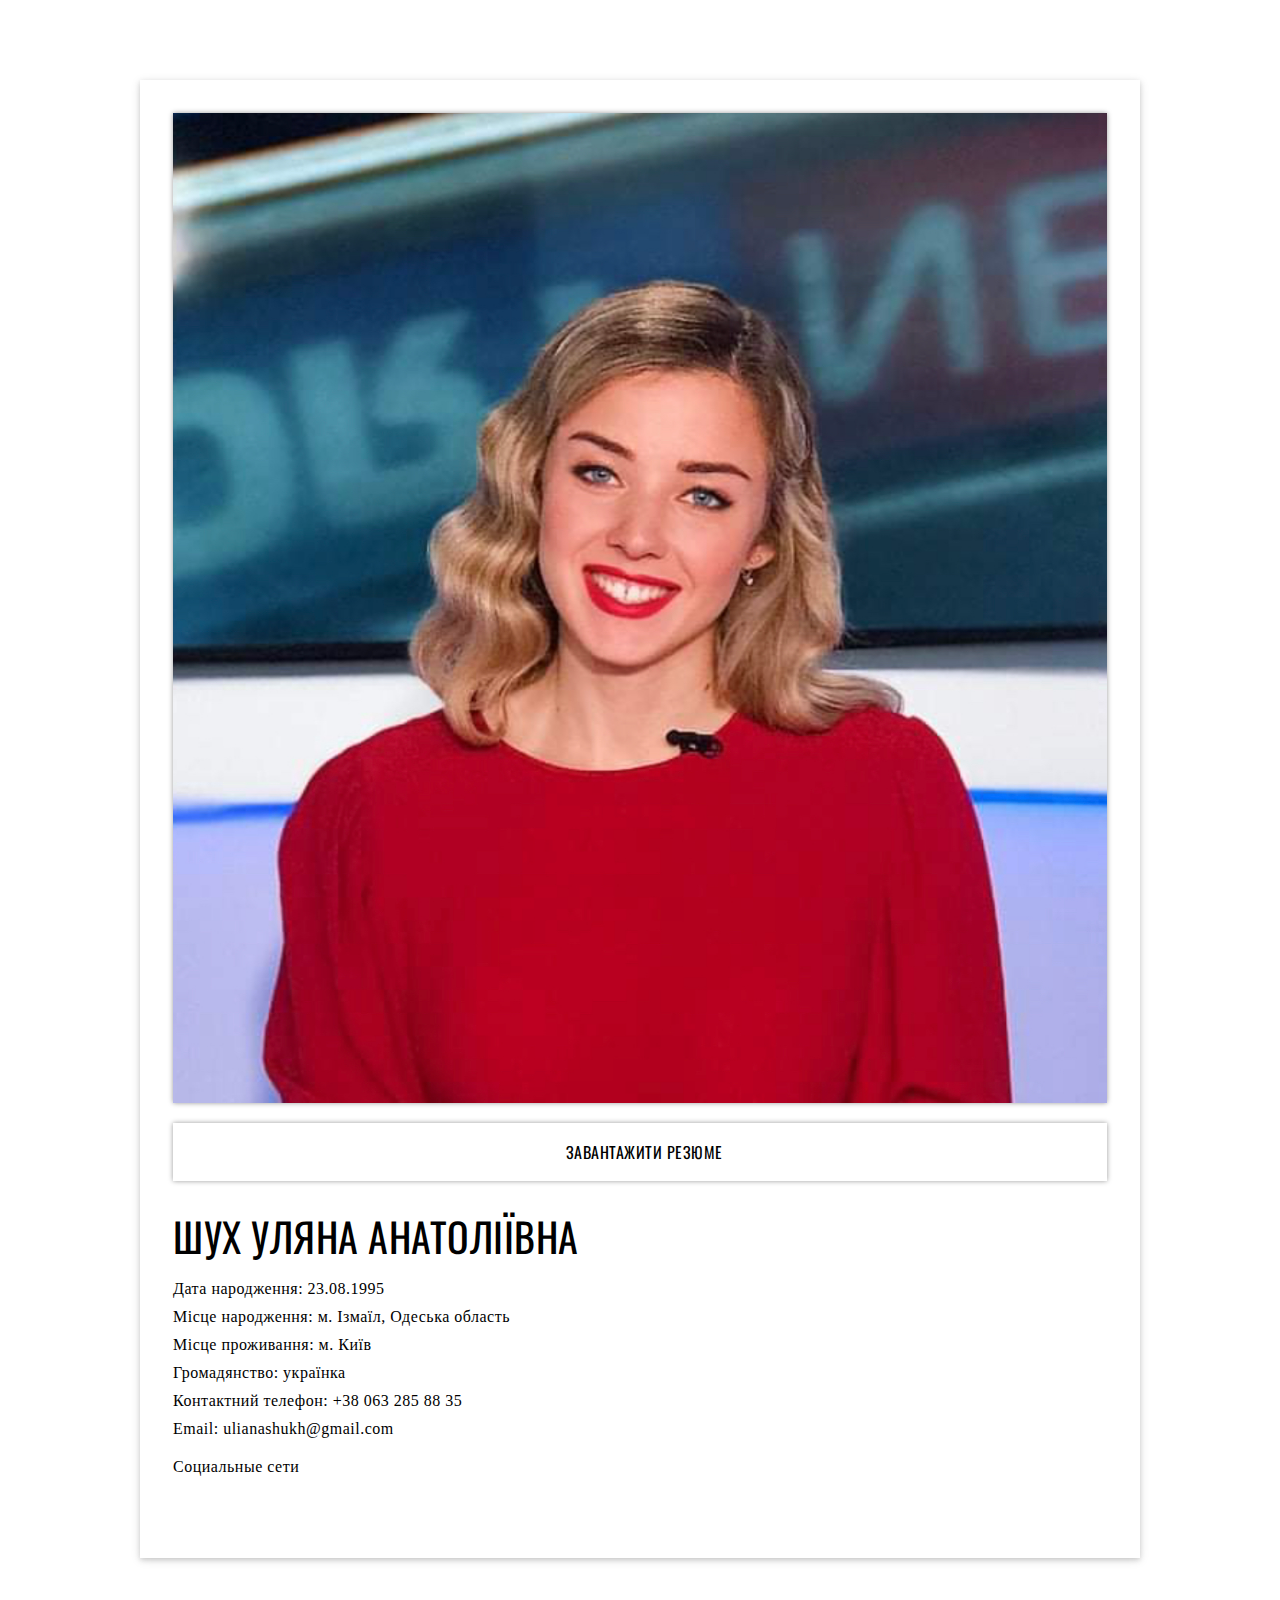
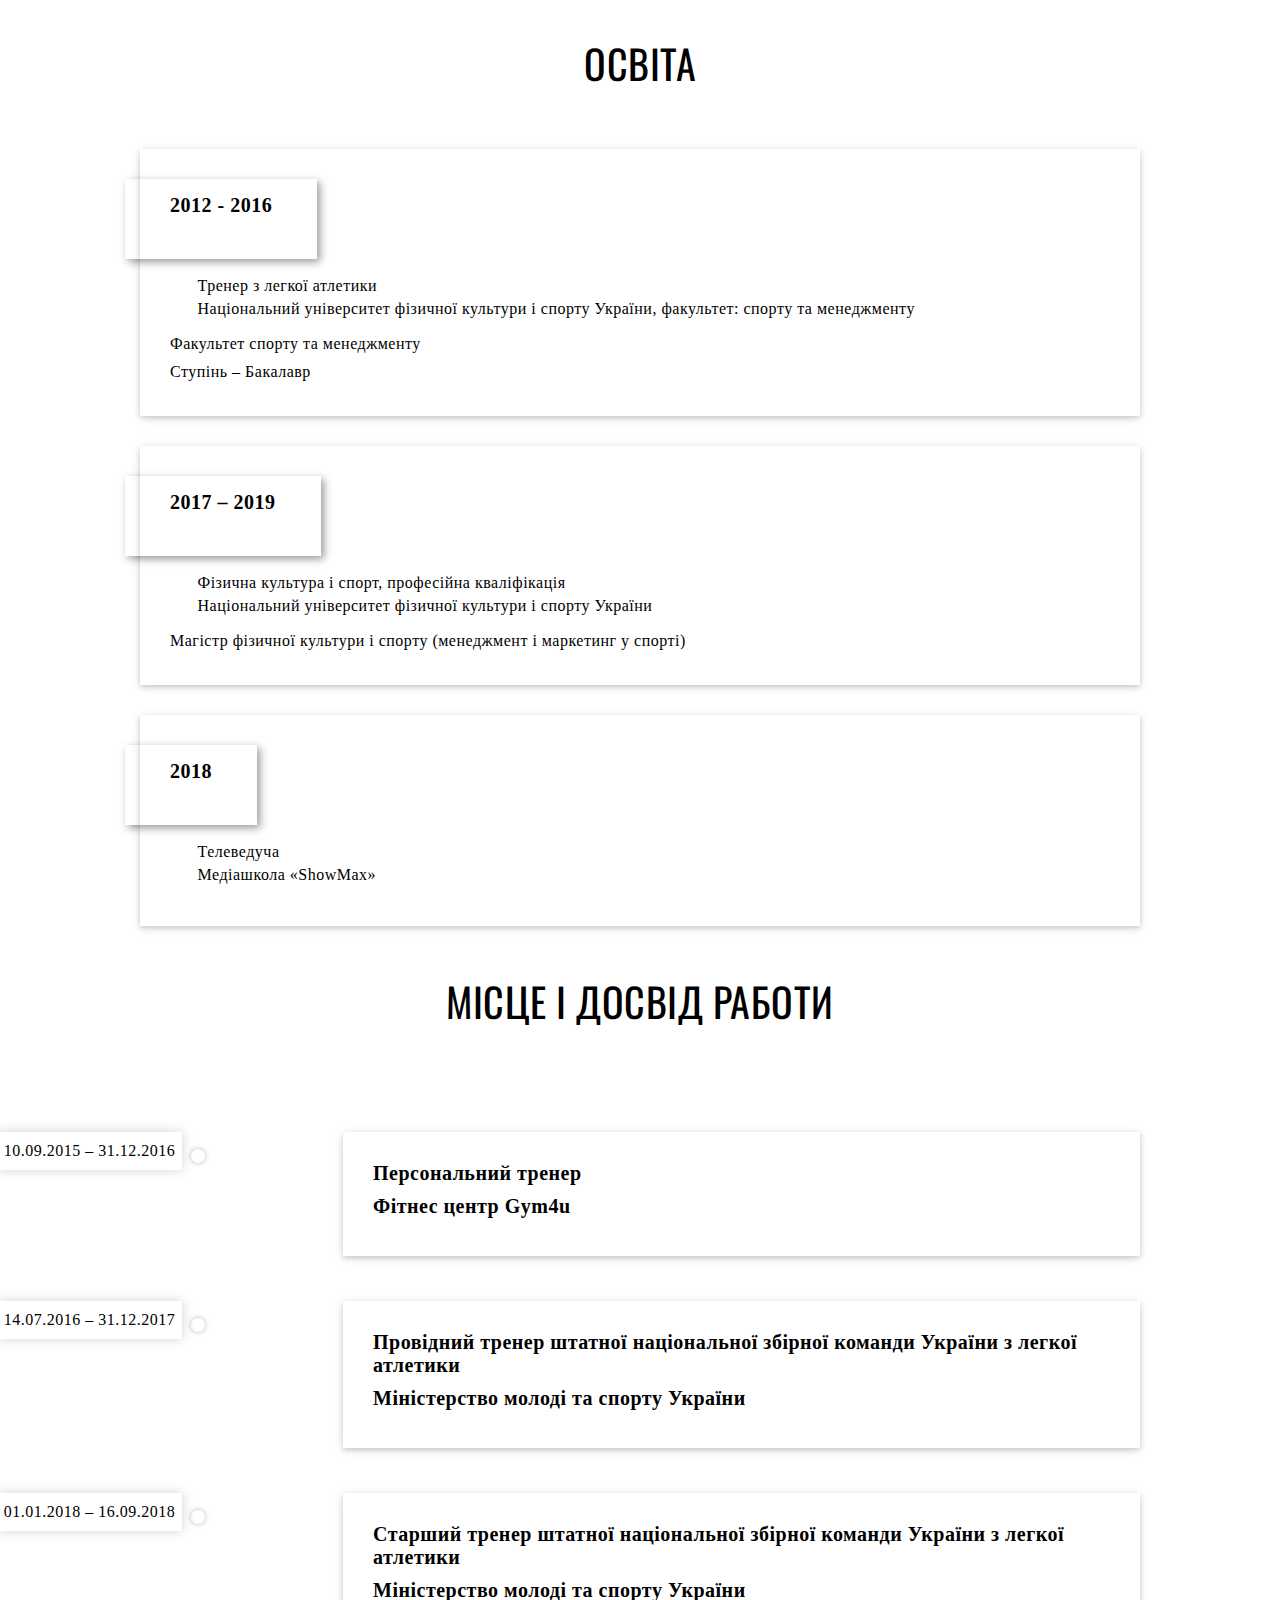
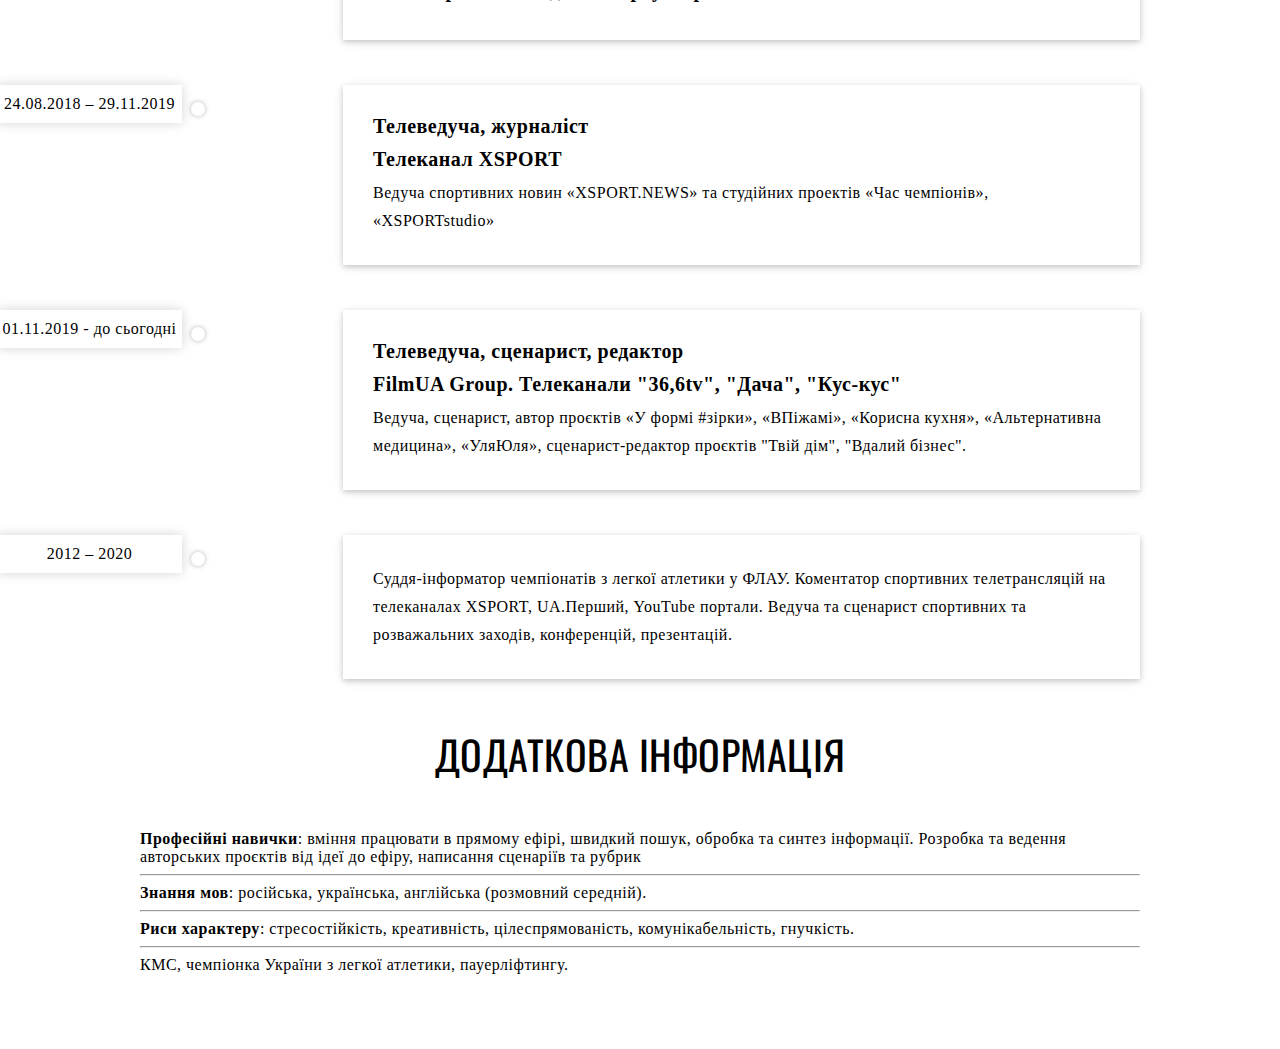
==== commit 4f322656: "Update index.html" ====
--- a/index.html
+++ b/index.html
@@ -107,14 +107,33 @@
                                         </a>
                                     </li>
                                     <li class="li-social-links">
-                                        <a href="https://www.instagram.com/ulishukh/?hl=ru" data-tootik="Instagram" data-tootik-conf="square"><i
-                                            class="fa fa-instagram" aria-hidden="true"></i></a>
-                                    </li>
-                                    <li class="li-social-links">
-                                        <a href="tg://resolve?domain=ulishu" data-tootik="Telegram" data-tootik-conf="square">
-                                            <i class="fa fa-telegram" aria-hidden="true"></i></a>
-                                    </li>
-
+                                        <a href="#" data-tootik="Twitter" data-tootik-conf="square"><i
+                                            class="fa fa-twitter" aria-hidden="true"></i></a>
+                                    </li>
+                                    <li class="li-social-links">
+                                        <a href="#" data-tootik="Google Plus" data-tootik-conf="square"><i
+                                            class="fa fa-google-plus" aria-hidden="true"></i></a>
+                                    </li>
+                                    <li class="li-social-links">
+                                        <a href="#" data-tootik="Linkedin" data-tootik-conf="square"><i
+                                            class="fa fa-linkedin" aria-hidden="true"></i></a>
+                                    </li>
+                                    <li class="li-social-links">
+                                        <a href="#" data-tootik="Dribbble" data-tootik-conf="square"><i
+                                            class="fa fa-dribbble" aria-hidden="true"></i></a>
+                                    </li>
+                                    <li class="li-social-links">
+                                        <a href="#" data-tootik="Pinterest" data-tootik-conf="square"><i
+                                            class="fa fa-pinterest-p" aria-hidden="true"></i></a>
+                                    </li>
+                                    <li class="li-social-links">
+                                        <a href="#" data-tootik="Vimeo" data-tootik-conf="square"><i class="fa fa-vimeo"
+                                                                                                     aria-hidden="true"></i></a>
+                                    </li>
+                                    <li class="li-social-links">
+                                        <a href="#" data-tootik="Behance" data-tootik-conf="square"><i
+                                            class="fa fa-behance" aria-hidden="true"></i></a>
+                                    </li>
                                 </ul>
                             </div>
                         </div>
@@ -292,11 +311,11 @@
         </div>
         <div class="text-interests text-center">
 
-                <strong>Професійні навички</strong>: вміння працювати в прямому ефірі, швидкий пошук, обробка та синтез інформації. Розробка та ведіння авторських проєктів від ідеї до ефіру, написання сценаріїв та рубрик
+                <strong>Професійні навички</strong>: вміння працювати в прямому ефірі, швидкий пошук, обробка та синтез інформації. Розробка та ведення авторських проєктів від ідеї до ефіру, написання сценаріїв та рубрик
             <hr>
                 <strong>Знання мов</strong>: російська, українська, англійська (розмовний середній). <br>
             <hr>
-                <strong>Риси характеру</strong>: стресостійкість, креативність, цілеспрямованість, комунікабельність, грнучкість.  <br>
+                <strong>Риси характеру</strong>: стресостійкість, креативність, цілеспрямованість, комунікабельність, гнучкість.  <br>
             <hr>
                 КМС, чемпіонка України з легкої атлетики, пауерліфтингу.
 
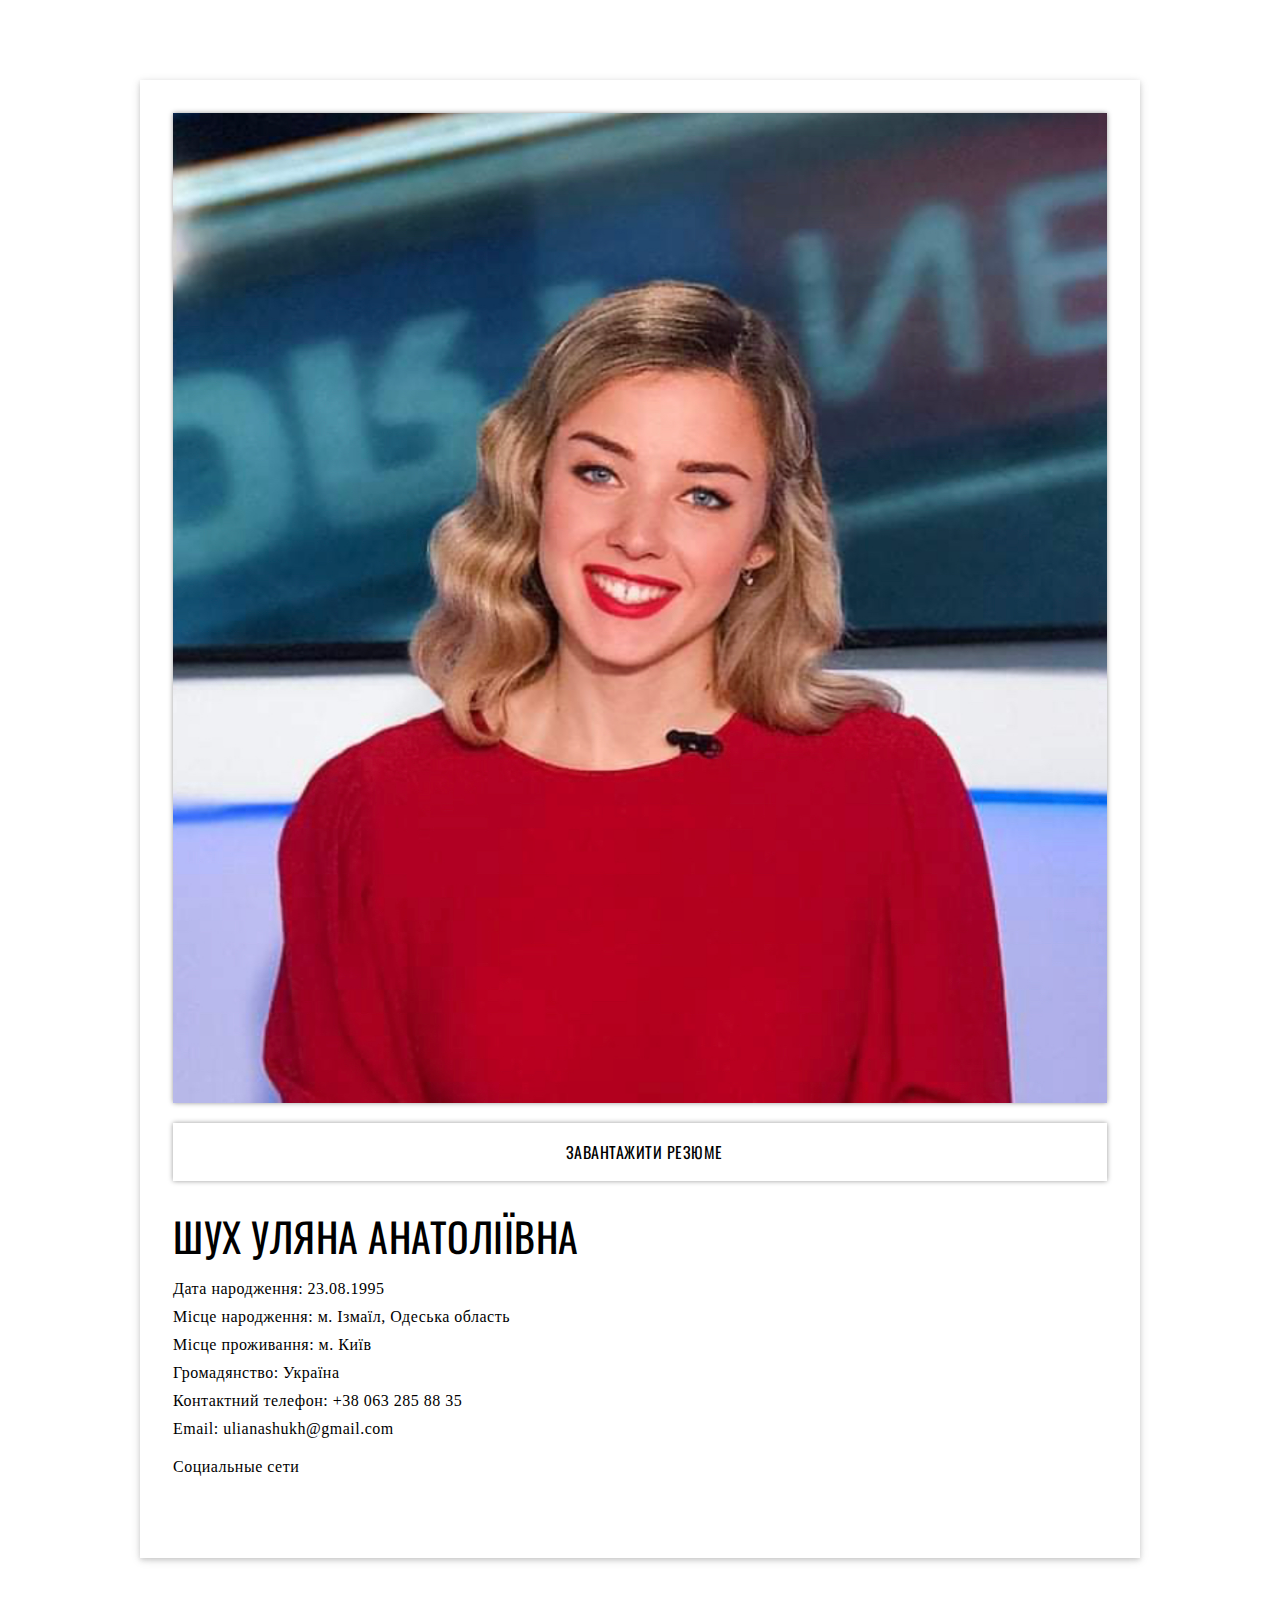
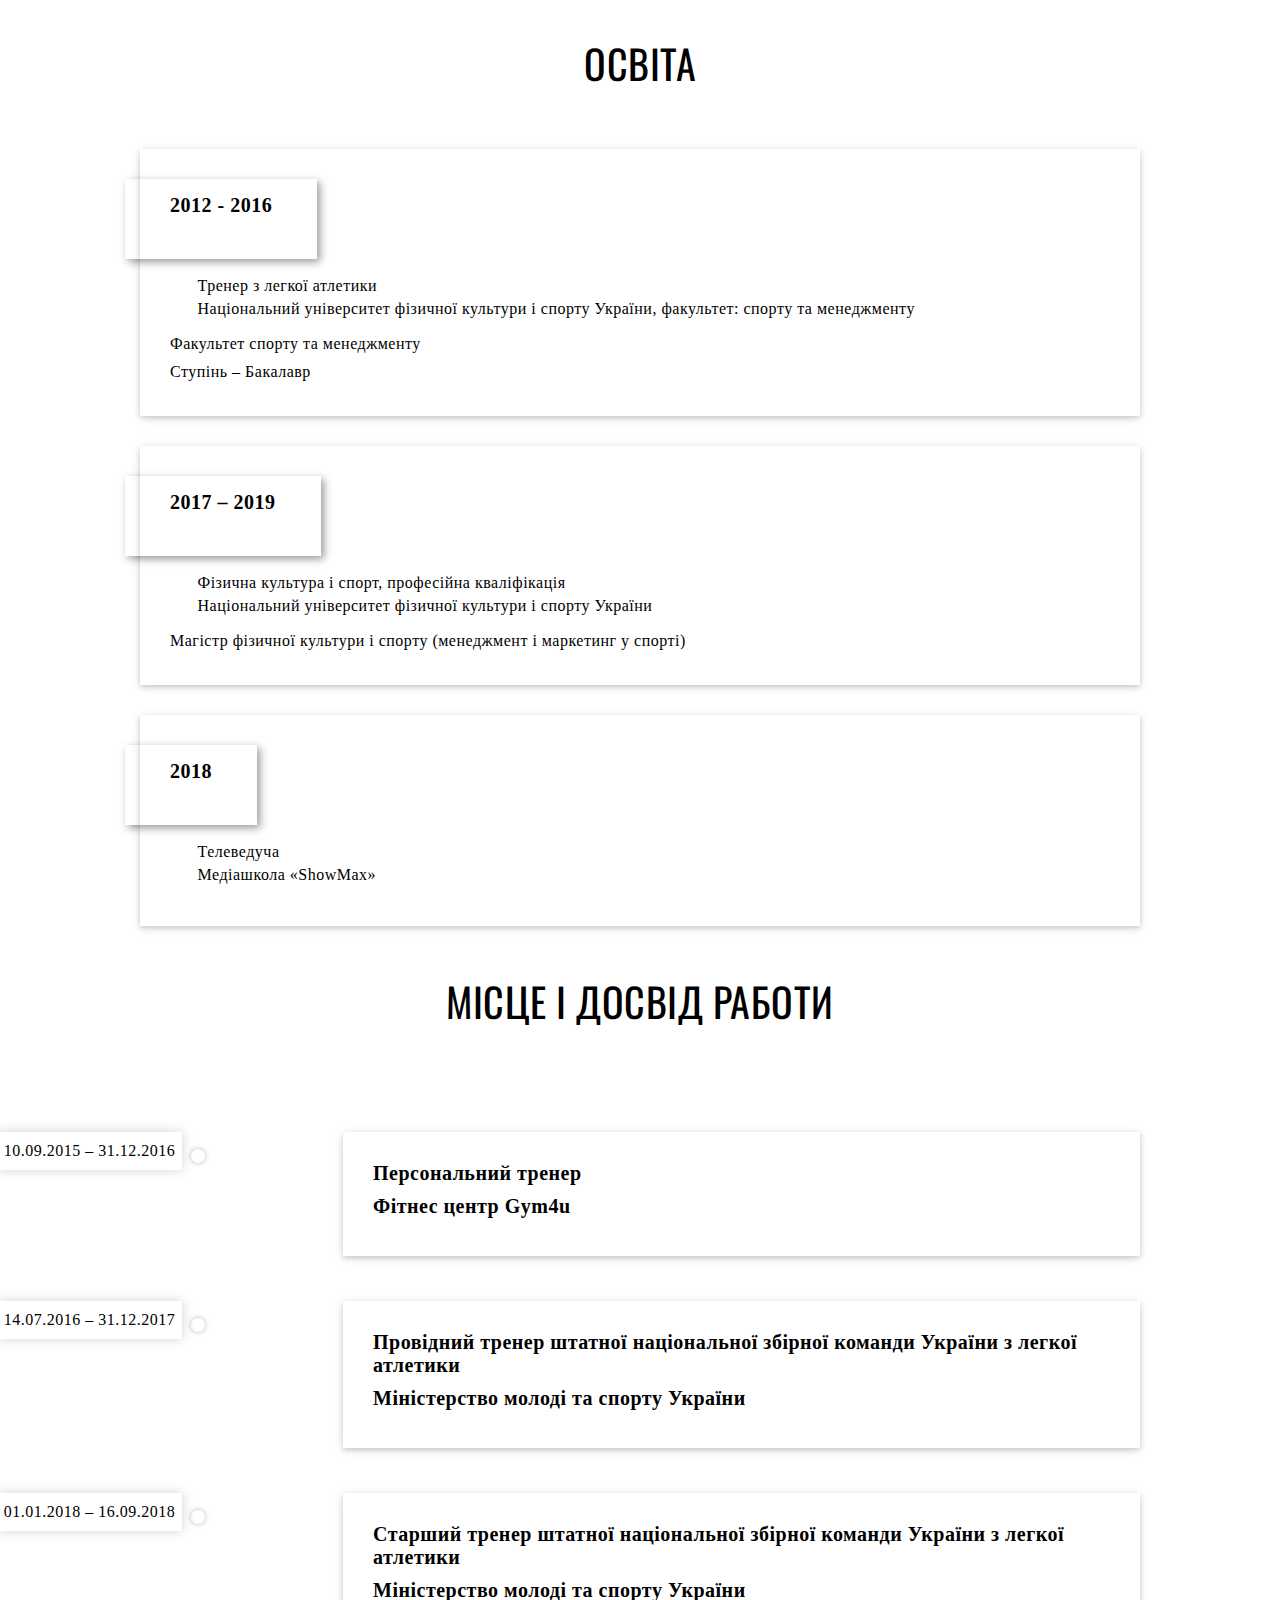
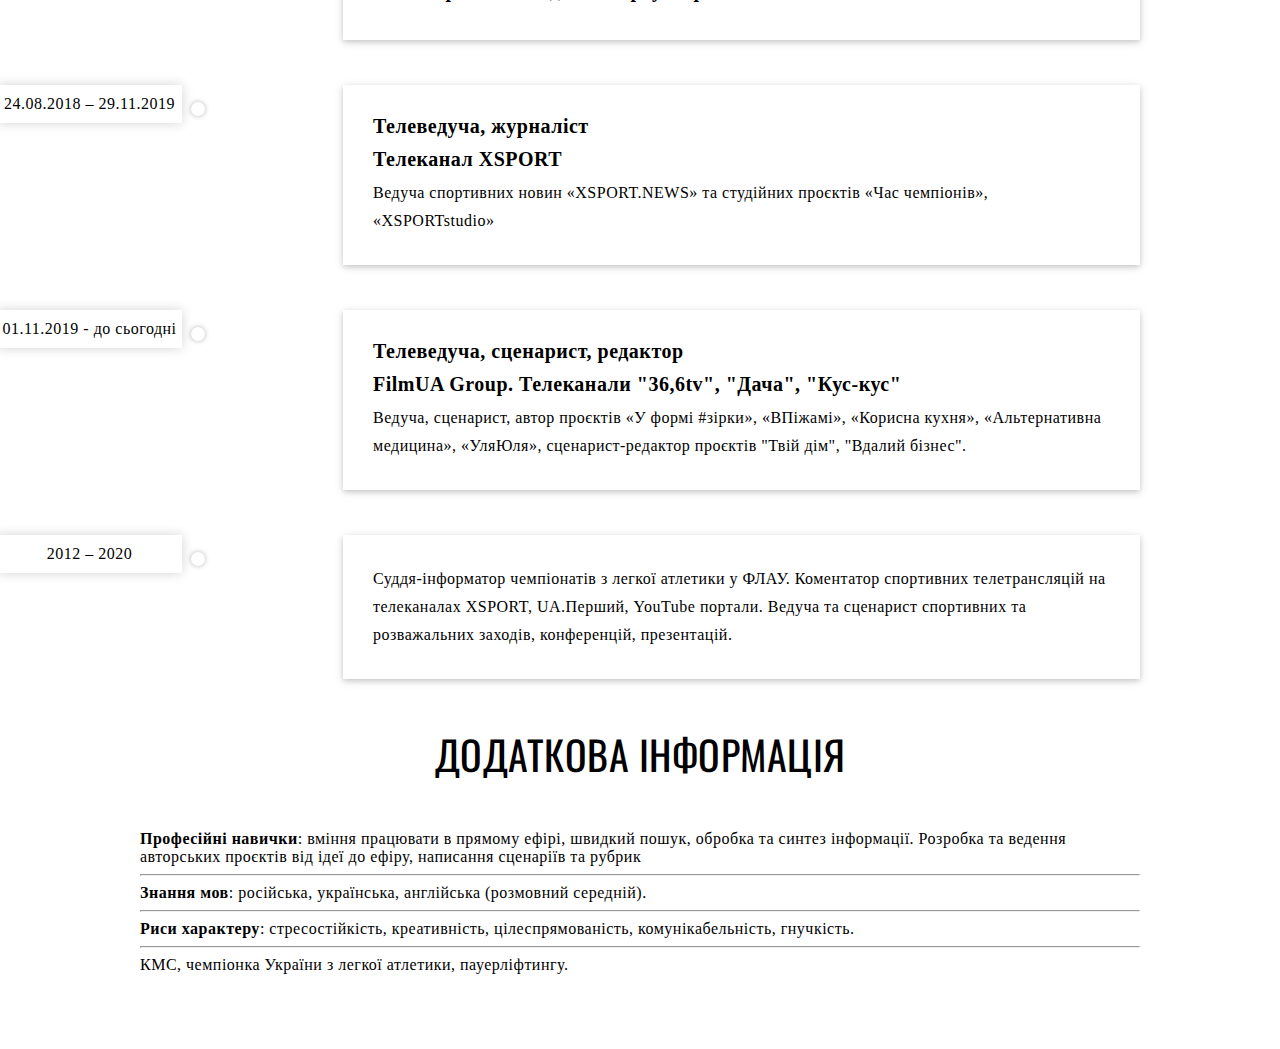
==== commit 029032d2: "Update index.html" ====
--- a/index.html
+++ b/index.html
@@ -84,7 +84,7 @@
                                     </li>
                                     <li class="li-info">
                                         <span class="title-info">Громадянство: </span>
-                                        <span class="info">українка</span>
+                                        <span class="info">Україна</span>
                                     </li>
                                     <li class="li-info">
                                         <span class="title-info">Контактний телефон: </span>
@@ -266,7 +266,7 @@
                             <a class="btn-link"
                                href="https://www.youtube.com/watch?v=LKYdpkXQ7X0&list=PLp3A_MAY3h82nYWn-TlZmPXX358Zjs1hC&index=2"
                                target="_blank">«XSPORT.NEWS»</a>
-                            та студійних проектів <a class="btn-link"
+                            та студійних проєктів <a class="btn-link"
                                                      href="https://www.youtube.com/watch?v=8VH1r0RwEE0&t=576s"
                                                      target="_blank">«Час чемпіонів»</a>,
                             <a class="btn-link"
